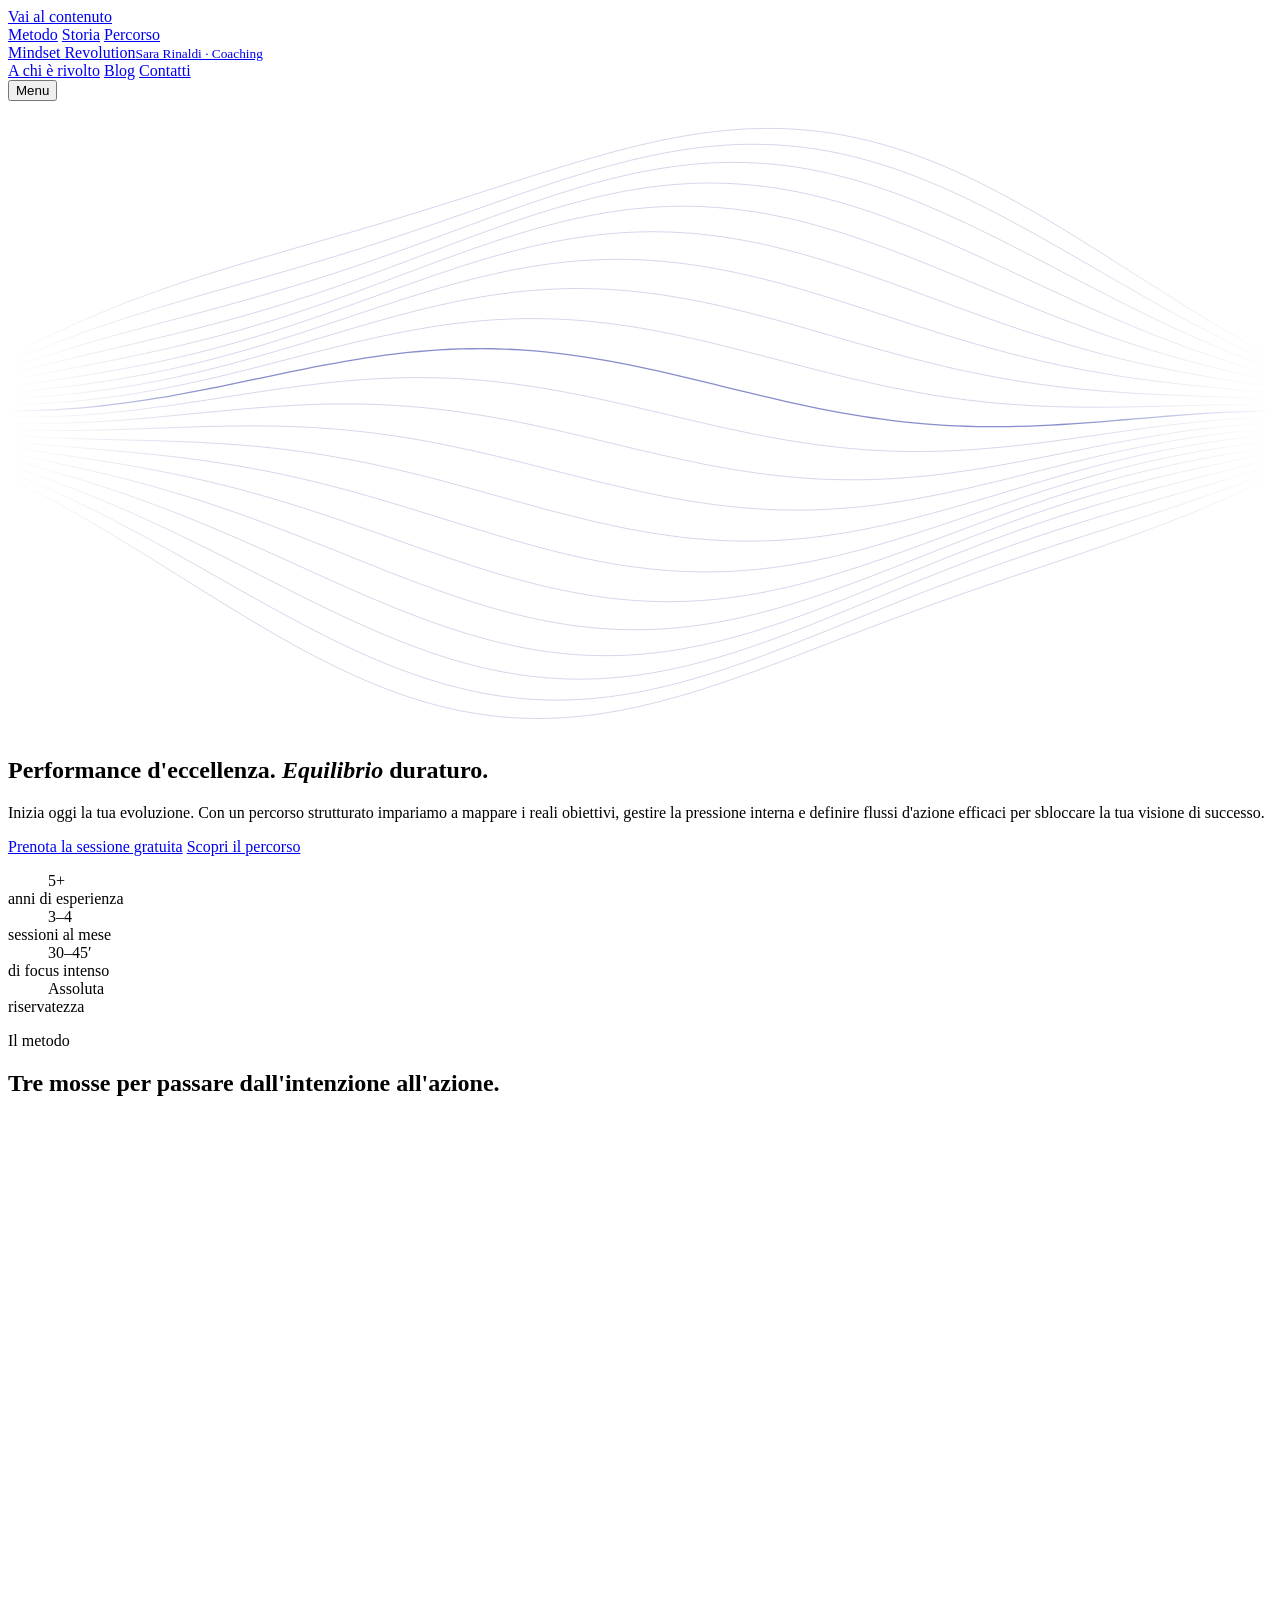
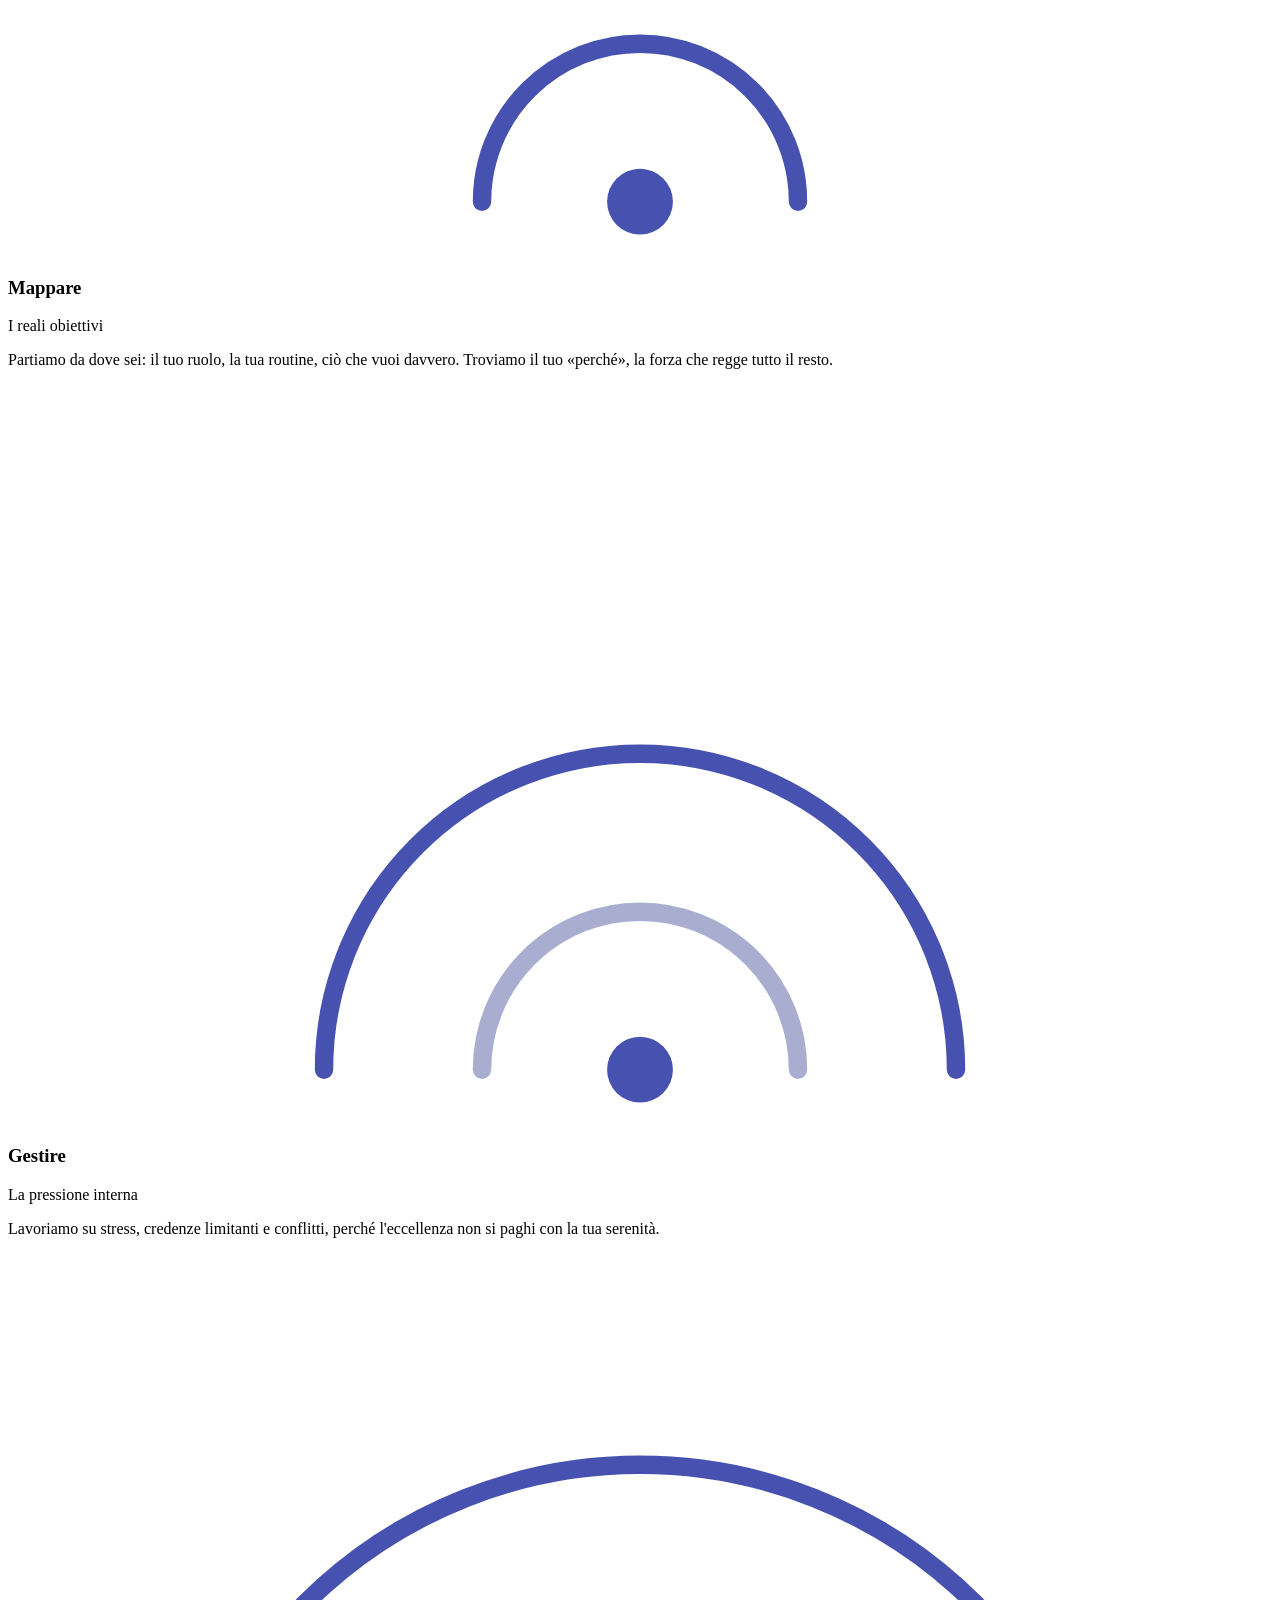
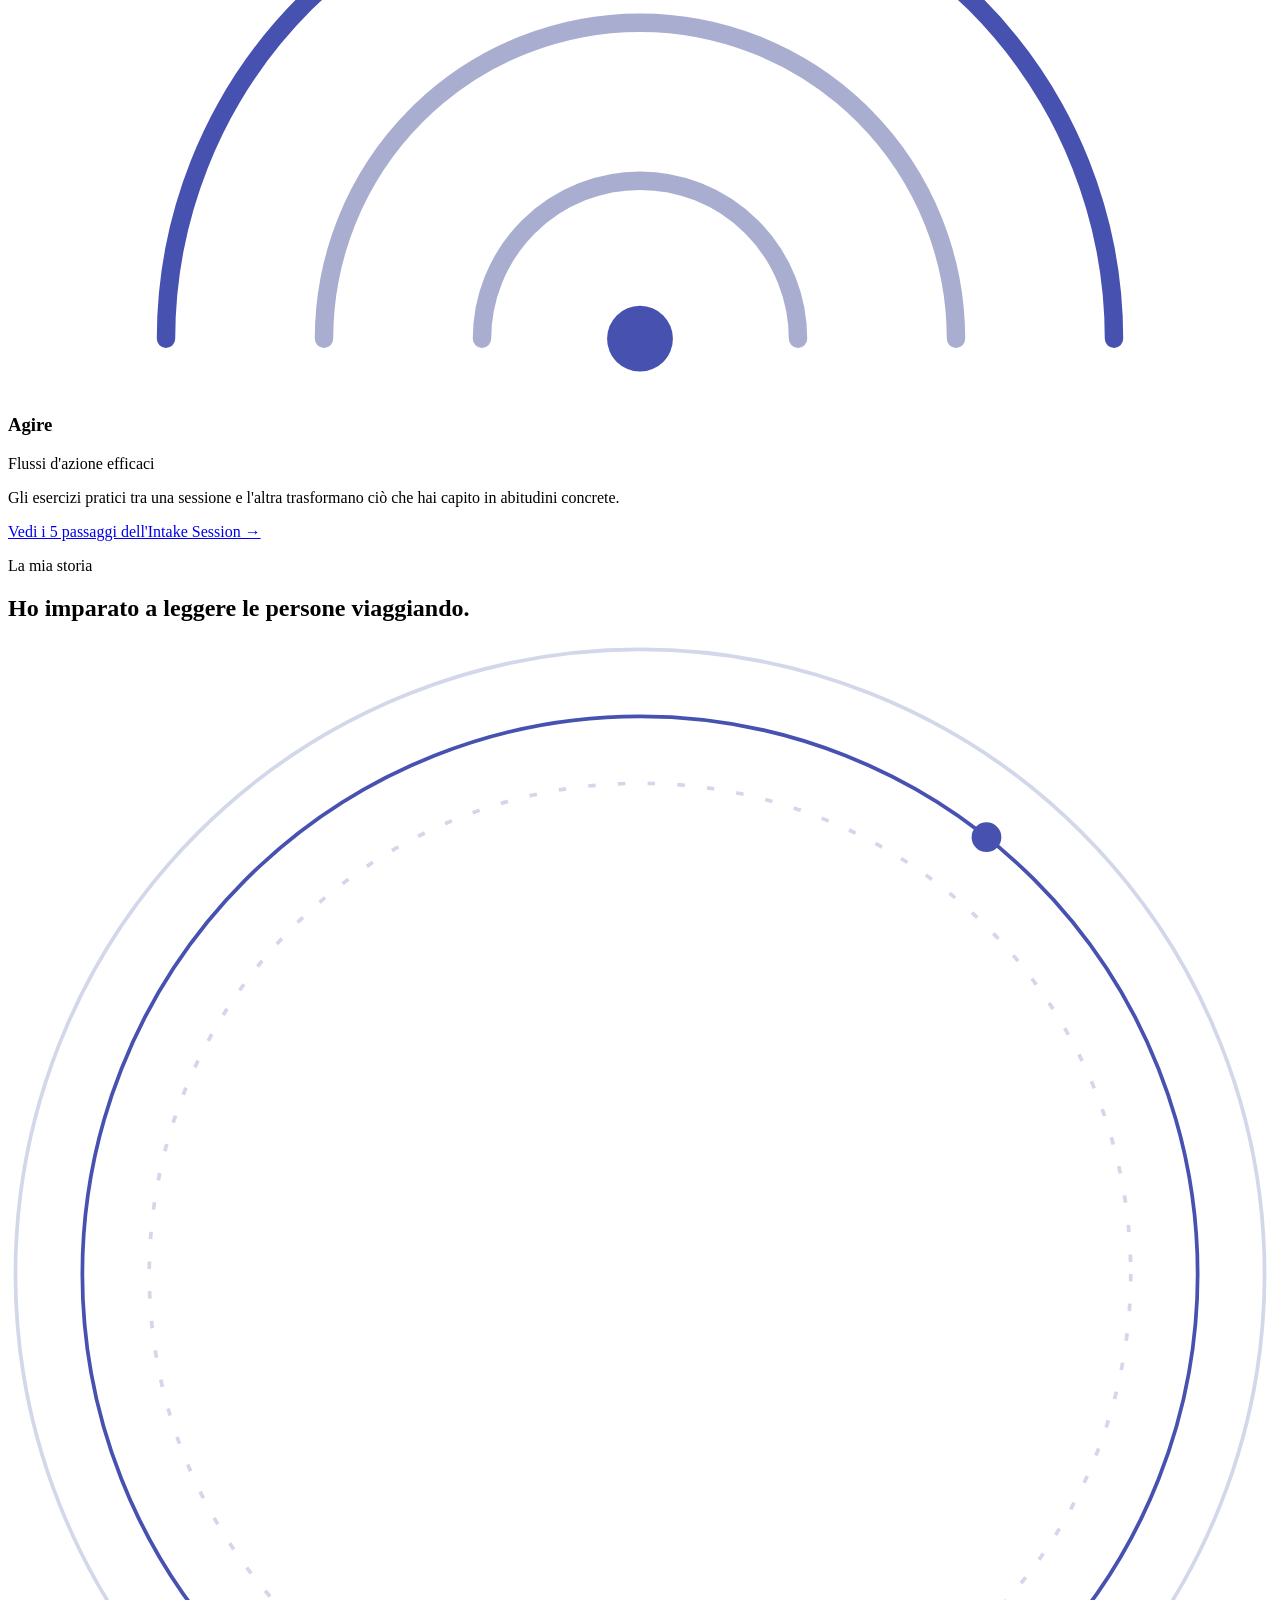
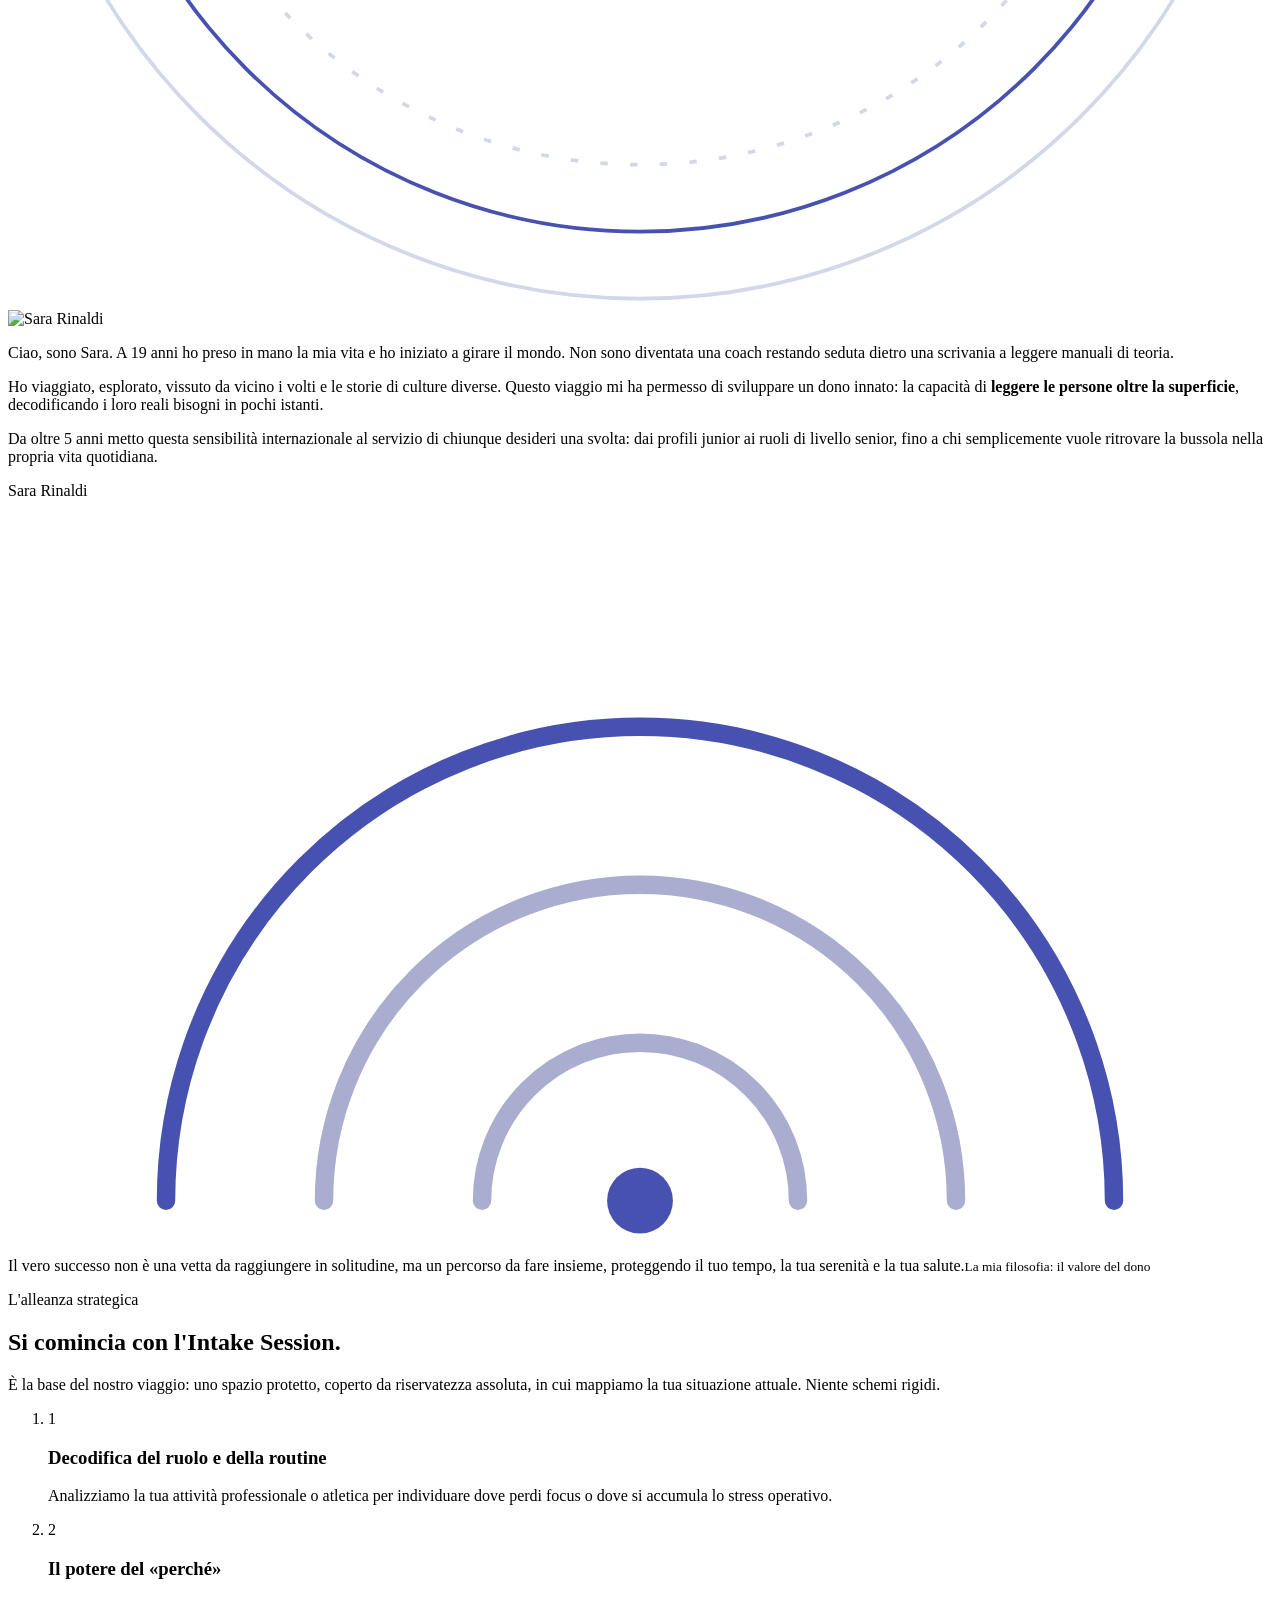
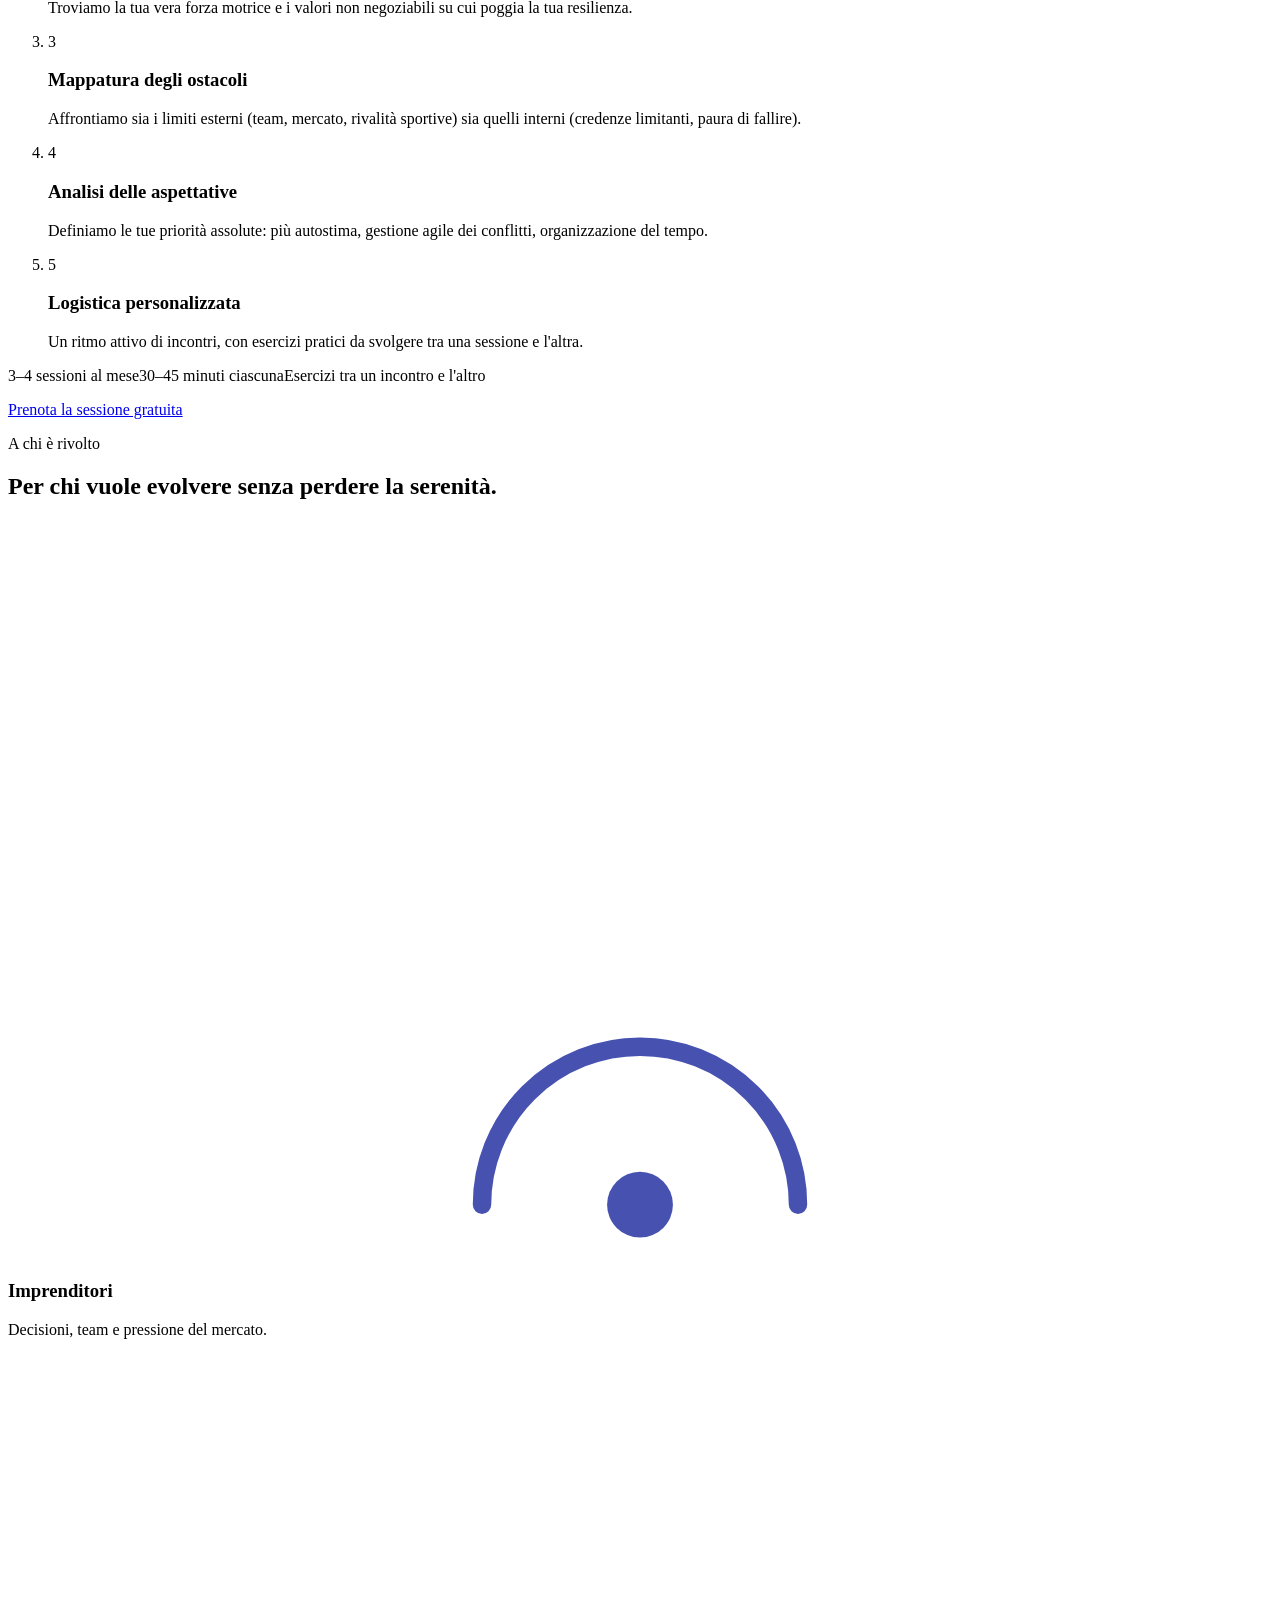
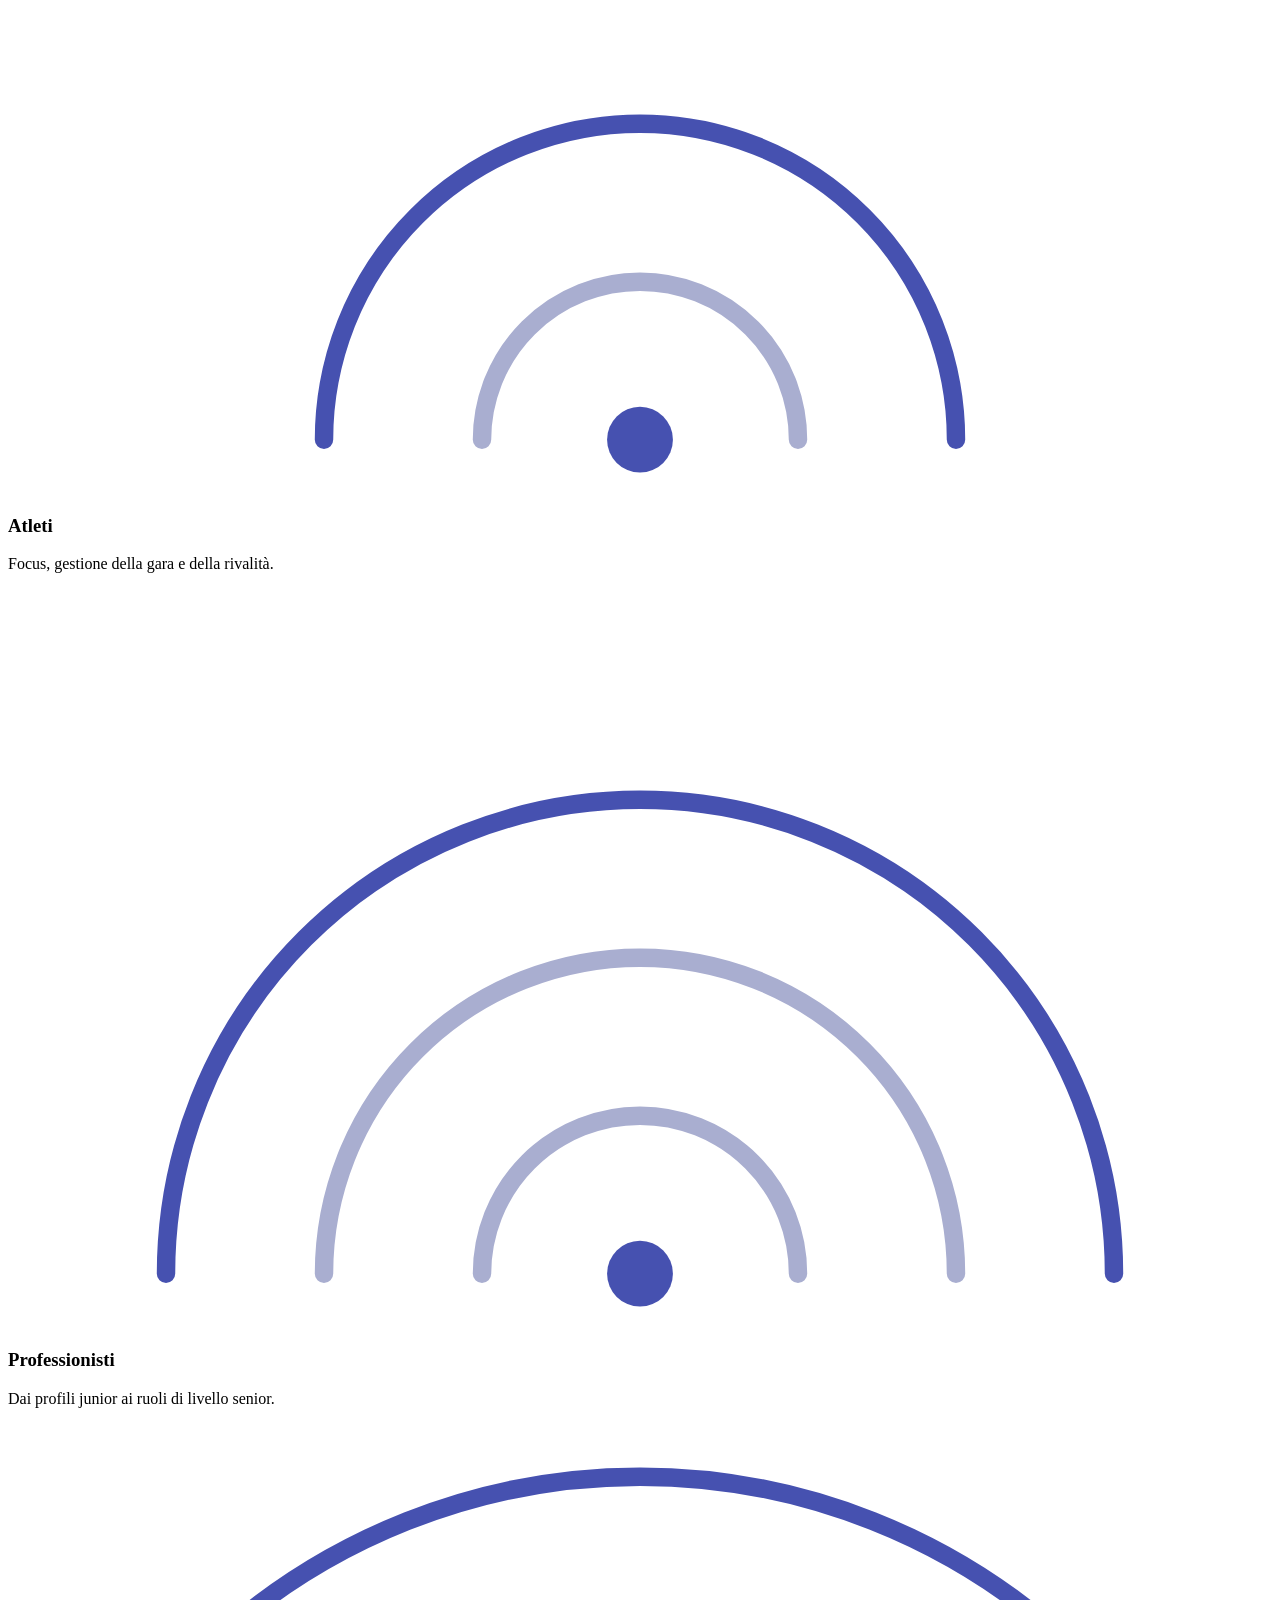
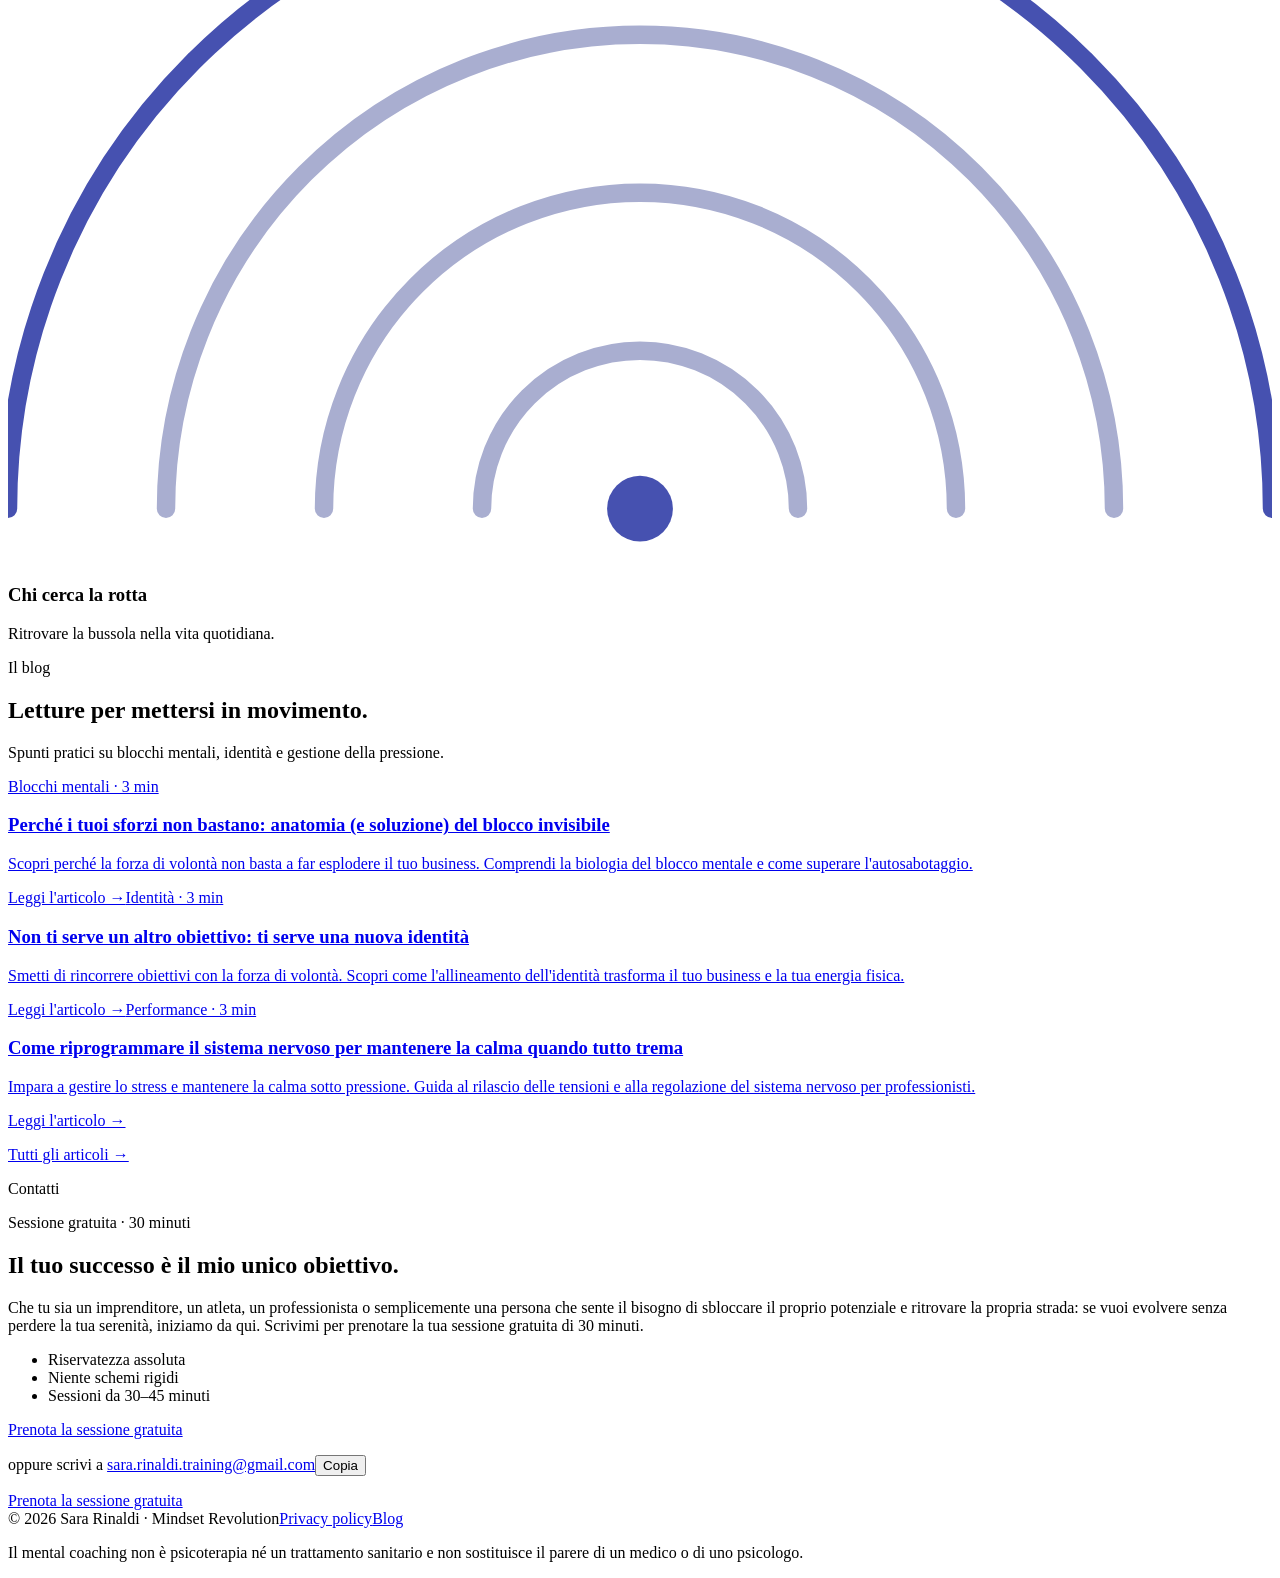
==== public/index.html @ 10ade78d "Add files via upload" ====
<!doctype html>
<html lang="it">
<head>
<meta charset="utf-8">
<meta name="viewport" content="width=device-width, initial-scale=1, viewport-fit=cover">
<title>Mindset Revolution · Sara Rinaldi, mental coach</title>
<meta name="description" content="Mental coaching per imprenditori, atleti e professionisti: un percorso strutturato per gestire la pressione, sbloccare il potenziale e ritrovare equilibrio. Prenota una sessione gratuita di 30 minuti.">
<meta name="robots" content="noindex, nofollow">
<link rel="canonical" href="https://sararinaldimentalcoach.com/">
<meta name="theme-color" content="#f7f7fb">
<link rel="icon" href="/favicon.svg" type="image/svg+xml">
<link rel="apple-touch-icon" href="/apple-touch-icon.png">
<meta property="og:type" content="website">
<meta property="og:locale" content="it_IT">
<meta property="og:site_name" content="Mindset Revolution">
<meta property="og:title" content="Mindset Revolution · Sara Rinaldi, mental coach">
<meta property="og:description" content="Mental coaching per imprenditori, atleti e professionisti: un percorso strutturato per gestire la pressione, sbloccare il potenziale e ritrovare equilibrio. Prenota una sessione gratuita di 30 minuti.">
<meta property="og:url" content="https://sararinaldimentalcoach.com/">
<meta property="og:image" content="https://sararinaldimentalcoach.com/img/og.png">
<meta property="og:image:width" content="1200">
<meta property="og:image:height" content="630">
<meta name="twitter:card" content="summary_large_image">
<link rel="preload" href="/fonts/jost-latin-wght-normal.woff2" as="font" type="font/woff2" crossorigin>
<link rel="preload" href="/fonts/dm-sans-latin-wght-normal.woff2" as="font" type="font/woff2" crossorigin>
<link rel="stylesheet" href="/style.css">
<script type="application/ld+json">{"@context":"https://schema.org","@type":"ProfessionalService","name":"Mindset Revolution","url":"https://sararinaldimentalcoach.com/","image":"https://sararinaldimentalcoach.com/img/og.png","description":"Mental coaching per imprenditori, atleti e professionisti.","founder":{"@type":"Person","name":"Sara Rinaldi","jobTitle":"Mental coach"},"areaServed":"IT","inLanguage":"it"}</script>
</head>
<body>
<a class="skip" href="#main">Vai al contenuto</a>
<header class="top">
  <div class="wrap hdr">
    <nav class="l" aria-label="Principale">
      <a href="/#metodo">Metodo</a>
      <a href="/#storia">Storia</a>
      <a href="/#percorso">Percorso</a>
    </nav>
    <a class="brand" href="/">Mindset Revolution<small>Sara Rinaldi · Coaching</small></a>
    <nav class="r" aria-label="Secondaria">
      <a href="/#perchi">A chi è rivolto</a>
      <a href="/blog/">Blog</a>
      <a href="/#contatti" class="cta">Contatti</a>
    </nav>
    <button class="menu-btn" id="menuBtn" type="button" aria-expanded="false" aria-controls="mnav"><span>Menu</span><i aria-hidden="true"></i></button>
  </div>
  <nav class="mnav" id="mnav" aria-label="Menu" hidden>
    <a class="l" href="/#metodo">Metodo</a>
    <a class="l" href="/#storia">Storia</a>
    <a class="l" href="/#percorso">Percorso</a>
    <a class="l" href="/#perchi">A chi è rivolto</a>
    <a class="l" href="/blog/">Blog</a>
    <a class="btn" href="/#contatti">Prenota la sessione gratuita</a>
  </nav>
</header>
<main id="main" class="wrap">
  <section class="hero">
    <div class="hero-art" aria-hidden="true"><svg viewBox="0 0 1200 600" fill="none" preserveAspectRatio="none" aria-hidden="true"><defs><linearGradient id="wfade" x1="0" x2="1" y1="0" y2="0"><stop offset="0" stop-color="#fff" stop-opacity="0"/><stop offset=".16" stop-color="#fff"/><stop offset=".84" stop-color="#fff"/><stop offset="1" stop-color="#fff" stop-opacity="0"/></linearGradient><mask id="wmask"><rect width="1200" height="600" fill="url(#wfade)"/></mask></defs><g mask="url(#wmask)"><path d="M0 242.8 L10 237.6 L20 232.4 L30 227.4 L40 222.6 L50 217.9 L60 213.3 L70 208.8 L80 204.5 L90 200.3 L100 196.2 L110 192.2 L120 188.4 L130 184.7 L140 181.0 L150 177.5 L160 174.1 L170 170.7 L180 167.5 L190 164.3 L200 161.2 L210 158.1 L220 155.1 L230 152.1 L240 149.2 L250 146.3 L260 143.4 L270 140.5 L280 137.6 L290 134.8 L300 131.9 L310 129.0 L320 126.2 L330 123.3 L340 120.3 L350 117.4 L360 114.4 L370 111.4 L380 108.4 L390 105.3 L400 102.2 L410 99.1 L420 95.9 L430 92.8 L440 89.6 L450 86.4 L460 83.2 L470 80.0 L480 76.8 L490 73.6 L500 70.4 L510 67.3 L520 64.2 L530 61.1 L540 58.1 L550 55.2 L560 52.4 L570 49.6 L580 46.9 L590 44.4 L600 41.9 L610 39.6 L620 37.4 L630 35.4 L640 33.6 L650 31.9 L660 30.4 L670 29.2 L680 28.1 L690 27.2 L700 26.6 L710 26.2 L720 26.0 L730 26.1 L740 26.4 L750 27.0 L760 27.8 L770 28.9 L780 30.3 L790 31.9 L800 33.8 L810 36.0 L820 38.4 L830 41.1 L840 44.1 L850 47.3 L860 50.7 L870 54.4 L880 58.4 L890 62.5 L900 66.9 L910 71.5 L920 76.3 L930 81.3 L940 86.5 L950 91.9 L960 97.4 L970 103.0 L980 108.8 L990 114.7 L1000 120.7 L1010 126.8 L1020 133.0 L1030 139.3 L1040 145.5 L1050 151.9 L1060 158.2 L1070 164.6 L1080 170.9 L1090 177.3 L1100 183.6 L1110 189.9 L1120 196.1 L1130 202.2 L1140 208.3 L1150 214.3 L1160 220.2 L1170 226.0 L1180 231.7 L1190 237.3 L1200 242.8 " stroke="#d3d7ea" stroke-opacity="1" stroke-width="1" vector-effect="non-scaling-stroke"/><path d="M0 248.5 L10 244.2 L20 239.9 L30 235.8 L40 231.8 L50 227.9 L60 224.1 L70 220.4 L80 216.8 L90 213.3 L100 210.0 L110 206.7 L120 203.4 L130 200.3 L140 197.2 L150 194.2 L160 191.2 L170 188.2 L180 185.3 L190 182.5 L200 179.6 L210 176.8 L220 173.9 L230 171.1 L240 168.3 L250 165.4 L260 162.5 L270 159.6 L280 156.7 L290 153.7 L300 150.7 L310 147.7 L320 144.6 L330 141.5 L340 138.3 L350 135.1 L360 131.8 L370 128.5 L380 125.1 L390 121.7 L400 118.3 L410 114.9 L420 111.4 L430 107.9 L440 104.4 L450 100.9 L460 97.4 L470 93.9 L480 90.4 L490 87.0 L500 83.6 L510 80.2 L520 76.9 L530 73.7 L540 70.6 L550 67.6 L560 64.6 L570 61.8 L580 59.2 L590 56.6 L600 54.2 L610 52.0 L620 50.0 L630 48.1 L640 46.5 L650 45.0 L660 43.8 L670 42.8 L680 42.0 L690 41.4 L700 41.1 L710 41.1 L720 41.3 L730 41.7 L740 42.4 L750 43.4 L760 44.6 L770 46.1 L780 47.9 L790 49.9 L800 52.2 L810 54.7 L820 57.5 L830 60.5 L840 63.7 L850 67.2 L860 70.9 L870 74.9 L880 79.0 L890 83.3 L900 87.8 L910 92.5 L920 97.4 L930 102.4 L940 107.5 L950 112.8 L960 118.2 L970 123.6 L980 129.2 L990 134.8 L1000 140.5 L1010 146.2 L1020 152.0 L1030 157.8 L1040 163.6 L1050 169.3 L1060 175.1 L1070 180.8 L1080 186.5 L1090 192.2 L1100 197.8 L1110 203.3 L1120 208.7 L1130 214.0 L1140 219.3 L1150 224.4 L1160 229.5 L1170 234.4 L1180 239.2 L1190 243.9 L1200 248.5 " stroke="#d3d7ea" stroke-opacity="1" stroke-width="1" vector-effect="non-scaling-stroke"/><path d="M0 254.2 L10 250.7 L20 247.3 L30 244.0 L40 240.8 L50 237.6 L60 234.5 L70 231.5 L80 228.6 L90 225.8 L100 222.9 L110 220.2 L120 217.5 L130 214.8 L140 212.1 L150 209.4 L160 206.8 L170 204.1 L180 201.5 L190 198.8 L200 196.1 L210 193.3 L220 190.6 L230 187.8 L240 184.9 L250 182.0 L260 179.1 L270 176.1 L280 173.0 L290 169.9 L300 166.7 L310 163.5 L320 160.2 L330 156.8 L340 153.4 L350 150.0 L360 146.4 L370 142.9 L380 139.3 L390 135.6 L400 132.0 L410 128.3 L420 124.6 L430 120.9 L440 117.2 L450 113.5 L460 109.8 L470 106.2 L480 102.6 L490 99.1 L500 95.7 L510 92.3 L520 89.0 L530 85.9 L540 82.8 L550 79.9 L560 77.1 L570 74.5 L580 72.0 L590 69.7 L600 67.6 L610 65.7 L620 64.0 L630 62.5 L640 61.2 L650 60.1 L660 59.3 L670 58.7 L680 58.4 L690 58.3 L700 58.4 L710 58.9 L720 59.5 L730 60.4 L740 61.6 L750 63.0 L760 64.7 L770 66.7 L780 68.8 L790 71.3 L800 73.9 L810 76.8 L820 79.9 L830 83.2 L840 86.7 L850 90.4 L860 94.3 L870 98.4 L880 102.7 L890 107.1 L900 111.6 L910 116.2 L920 121.0 L930 125.9 L940 130.8 L950 135.9 L960 141.0 L970 146.1 L980 151.3 L990 156.5 L1000 161.8 L1010 167.0 L1020 172.2 L1030 177.4 L1040 182.5 L1050 187.7 L1060 192.7 L1070 197.7 L1080 202.6 L1090 207.5 L1100 212.3 L1110 216.9 L1120 221.5 L1130 226.0 L1140 230.3 L1150 234.6 L1160 238.7 L1170 242.8 L1180 246.7 L1190 250.5 L1200 254.2 " stroke="#d3d7ea" stroke-opacity="1" stroke-width="1" vector-effect="non-scaling-stroke"/><path d="M0 260.0 L10 257.2 L20 254.6 L30 252.0 L40 249.4 L50 246.9 L60 244.5 L70 242.1 L80 239.7 L90 237.3 L100 235.0 L110 232.6 L120 230.3 L130 227.9 L140 225.5 L150 223.1 L160 220.7 L170 218.2 L180 215.7 L190 213.1 L200 210.5 L210 207.8 L220 205.0 L230 202.2 L240 199.3 L250 196.3 L260 193.3 L270 190.1 L280 186.9 L290 183.7 L300 180.3 L310 176.9 L320 173.4 L330 169.9 L340 166.3 L350 162.7 L360 159.0 L370 155.2 L380 151.5 L390 147.7 L400 144.0 L410 140.2 L420 136.4 L430 132.7 L440 128.9 L450 125.3 L460 121.6 L470 118.1 L480 114.6 L490 111.2 L500 107.9 L510 104.8 L520 101.7 L530 98.8 L540 96.1 L550 93.5 L560 91.0 L570 88.8 L580 86.7 L590 84.8 L600 83.2 L610 81.7 L620 80.5 L630 79.5 L640 78.8 L650 78.2 L660 77.9 L670 77.9 L680 78.1 L690 78.6 L700 79.3 L710 80.2 L720 81.4 L730 82.8 L740 84.5 L750 86.4 L760 88.5 L770 90.9 L780 93.5 L790 96.2 L800 99.2 L810 102.4 L820 105.7 L830 109.3 L840 113.0 L850 116.8 L860 120.8 L870 124.9 L880 129.1 L890 133.4 L900 137.8 L910 142.3 L920 146.8 L930 151.4 L940 156.1 L950 160.7 L960 165.4 L970 170.1 L980 174.8 L990 179.4 L1000 184.0 L1010 188.6 L1020 193.2 L1030 197.6 L1040 202.0 L1050 206.4 L1060 210.6 L1070 214.8 L1080 218.9 L1090 222.9 L1100 226.7 L1110 230.5 L1120 234.2 L1130 237.8 L1140 241.2 L1150 244.6 L1160 247.9 L1170 251.0 L1180 254.1 L1190 257.1 L1200 260.0 " stroke="#d3d7ea" stroke-opacity="1" stroke-width="1" vector-effect="non-scaling-stroke"/><path d="M0 265.7 L10 263.6 L20 261.6 L30 259.7 L40 257.7 L50 255.8 L60 253.8 L70 251.9 L80 249.9 L90 248.0 L100 246.0 L110 243.9 L120 241.9 L130 239.7 L140 237.5 L150 235.3 L160 233.0 L170 230.6 L180 228.1 L190 225.6 L200 223.0 L210 220.3 L220 217.5 L230 214.6 L240 211.6 L250 208.6 L260 205.4 L270 202.2 L280 198.9 L290 195.5 L300 192.1 L310 188.5 L320 185.0 L330 181.4 L340 177.7 L350 174.0 L360 170.3 L370 166.5 L380 162.8 L390 159.1 L400 155.3 L410 151.6 L420 148.0 L430 144.4 L440 140.8 L450 137.4 L460 134.0 L470 130.7 L480 127.5 L490 124.5 L500 121.5 L510 118.8 L520 116.2 L530 113.7 L540 111.4 L550 109.3 L560 107.4 L570 105.7 L580 104.2 L590 102.9 L600 101.9 L610 101.0 L620 100.4 L630 100.0 L640 99.9 L650 100.0 L660 100.3 L670 100.9 L680 101.7 L690 102.7 L700 104.0 L710 105.4 L720 107.1 L730 109.1 L740 111.2 L750 113.5 L760 116.1 L770 118.8 L780 121.6 L790 124.7 L800 127.9 L810 131.3 L820 134.7 L830 138.3 L840 142.1 L850 145.9 L860 149.8 L870 153.7 L880 157.8 L890 161.9 L900 166.0 L910 170.1 L920 174.3 L930 178.5 L940 182.6 L950 186.7 L960 190.8 L970 194.9 L980 198.9 L990 202.9 L1000 206.8 L1010 210.6 L1020 214.3 L1030 218.0 L1040 221.5 L1050 225.0 L1060 228.4 L1070 231.7 L1080 234.9 L1090 237.9 L1100 240.9 L1110 243.8 L1120 246.6 L1130 249.3 L1140 251.8 L1150 254.3 L1160 256.8 L1170 259.1 L1180 261.4 L1190 263.5 L1200 265.7 " stroke="#d3d7ea" stroke-opacity="1" stroke-width="1" vector-effect="non-scaling-stroke"/><path d="M0 271.4 L10 269.9 L20 268.5 L30 267.0 L40 265.6 L50 264.1 L60 262.5 L70 261.0 L80 259.3 L90 257.6 L100 255.9 L110 254.1 L120 252.2 L130 250.2 L140 248.2 L150 246.0 L160 243.8 L170 241.4 L180 239.0 L190 236.5 L200 233.8 L210 231.1 L220 228.3 L230 225.4 L240 222.4 L250 219.3 L260 216.1 L270 212.8 L280 209.5 L290 206.1 L300 202.7 L310 199.2 L320 195.6 L330 192.1 L340 188.5 L350 184.9 L360 181.3 L370 177.7 L380 174.2 L390 170.6 L400 167.2 L410 163.7 L420 160.4 L430 157.1 L440 153.9 L450 150.9 L460 147.9 L470 145.1 L480 142.4 L490 139.9 L500 137.5 L510 135.3 L520 133.3 L530 131.5 L540 129.8 L550 128.4 L560 127.1 L570 126.1 L580 125.3 L590 124.7 L600 124.3 L610 124.1 L620 124.2 L630 124.5 L640 125.0 L650 125.7 L660 126.7 L670 127.9 L680 129.2 L690 130.8 L700 132.6 L710 134.6 L720 136.7 L730 139.1 L740 141.6 L750 144.2 L760 147.0 L770 150.0 L780 153.0 L790 156.2 L800 159.5 L810 162.9 L820 166.3 L830 169.8 L840 173.4 L850 177.0 L860 180.7 L870 184.4 L880 188.0 L890 191.7 L900 195.4 L910 199.0 L920 202.6 L930 206.2 L940 209.7 L950 213.2 L960 216.6 L970 219.9 L980 223.1 L990 226.2 L1000 229.3 L1010 232.3 L1020 235.1 L1030 237.9 L1040 240.6 L1050 243.1 L1060 245.6 L1070 248.0 L1080 250.2 L1090 252.4 L1100 254.5 L1110 256.5 L1120 258.4 L1130 260.2 L1140 262.0 L1150 263.7 L1160 265.3 L1170 266.9 L1180 268.4 L1190 269.9 L1200 271.4 " stroke="#d3d7ea" stroke-opacity="1" stroke-width="1" vector-effect="non-scaling-stroke"/><path d="M0 277.1 L10 276.2 L20 275.2 L30 274.1 L40 273.0 L50 271.8 L60 270.6 L70 269.3 L80 267.9 L90 266.4 L100 264.9 L110 263.2 L120 261.4 L130 259.6 L140 257.6 L150 255.5 L160 253.3 L170 251.0 L180 248.6 L190 246.1 L200 243.5 L210 240.8 L220 238.0 L230 235.2 L240 232.2 L250 229.1 L260 226.0 L270 222.8 L280 219.6 L290 216.3 L300 213.0 L310 209.7 L320 206.4 L330 203.0 L340 199.7 L350 196.3 L360 193.1 L370 189.8 L380 186.6 L390 183.5 L400 180.4 L410 177.5 L420 174.6 L430 171.9 L440 169.3 L450 166.8 L460 164.5 L470 162.3 L480 160.2 L490 158.4 L500 156.7 L510 155.2 L520 153.9 L530 152.8 L540 151.9 L550 151.2 L560 150.7 L570 150.4 L580 150.3 L590 150.5 L600 150.8 L610 151.4 L620 152.1 L630 153.1 L640 154.2 L650 155.5 L660 157.1 L670 158.8 L680 160.7 L690 162.7 L700 164.9 L710 167.2 L720 169.7 L730 172.3 L740 175.1 L750 177.9 L760 180.8 L770 183.8 L780 186.9 L790 190.0 L800 193.2 L810 196.4 L820 199.7 L830 202.9 L840 206.2 L850 209.4 L860 212.7 L870 215.8 L880 219.0 L890 222.1 L900 225.2 L910 228.1 L920 231.1 L930 233.9 L940 236.6 L950 239.3 L960 241.8 L970 244.3 L980 246.7 L990 248.9 L1000 251.1 L1010 253.1 L1020 255.1 L1030 256.9 L1040 258.7 L1050 260.3 L1060 261.9 L1070 263.3 L1080 264.7 L1090 266.0 L1100 267.2 L1110 268.4 L1120 269.5 L1130 270.5 L1140 271.5 L1150 272.5 L1160 273.4 L1170 274.4 L1180 275.3 L1190 276.2 L1200 277.1 " stroke="#d3d7ea" stroke-opacity="1" stroke-width="1" vector-effect="non-scaling-stroke"/><path d="M0 282.8 L10 282.3 L20 281.6 L30 280.9 L40 280.0 L50 279.1 L60 278.1 L70 277.0 L80 275.8 L90 274.5 L100 273.1 L110 271.5 L120 269.9 L130 268.1 L140 266.2 L150 264.2 L160 262.1 L170 259.9 L180 257.5 L190 255.1 L200 252.6 L210 250.0 L220 247.3 L230 244.6 L240 241.7 L250 238.9 L260 235.9 L270 233.0 L280 230.0 L290 227.0 L300 224.0 L310 221.0 L320 218.0 L330 215.0 L340 212.1 L350 209.3 L360 206.5 L370 203.7 L380 201.1 L390 198.5 L400 196.1 L410 193.8 L420 191.6 L430 189.5 L440 187.6 L450 185.9 L460 184.3 L470 182.9 L480 181.6 L490 180.5 L500 179.7 L510 179.0 L520 178.5 L530 178.1 L540 178.0 L550 178.1 L560 178.4 L570 178.8 L580 179.5 L590 180.3 L600 181.4 L610 182.6 L620 183.9 L630 185.5 L640 187.2 L650 189.0 L660 191.0 L670 193.1 L680 195.4 L690 197.8 L700 200.2 L710 202.8 L720 205.4 L730 208.1 L740 210.9 L750 213.7 L760 216.6 L770 219.5 L780 222.4 L790 225.3 L800 228.2 L810 231.0 L820 233.9 L830 236.7 L840 239.4 L850 242.1 L860 244.8 L870 247.3 L880 249.8 L890 252.2 L900 254.5 L910 256.7 L920 258.7 L930 260.7 L940 262.6 L950 264.4 L960 266.0 L970 267.6 L980 269.0 L990 270.3 L1000 271.6 L1010 272.7 L1020 273.7 L1030 274.6 L1040 275.5 L1050 276.2 L1060 276.9 L1070 277.5 L1080 278.0 L1090 278.5 L1100 279.0 L1110 279.4 L1120 279.7 L1130 280.1 L1140 280.5 L1150 280.8 L1160 281.2 L1170 281.5 L1180 281.9 L1190 282.4 L1200 282.8 " stroke="#d3d7ea" stroke-opacity="1" stroke-width="1" vector-effect="non-scaling-stroke"/><path d="M0 288.6 L10 288.3 L20 287.9 L30 287.4 L40 286.8 L50 286.1 L60 285.2 L70 284.3 L80 283.2 L90 282.0 L100 280.7 L110 279.3 L120 277.8 L130 276.1 L140 274.3 L150 272.5 L160 270.5 L170 268.4 L180 266.2 L190 264.0 L200 261.7 L210 259.3 L220 256.8 L230 254.3 L240 251.8 L250 249.2 L260 246.6 L270 244.1 L280 241.5 L290 238.9 L300 236.4 L310 233.9 L320 231.4 L330 229.0 L340 226.7 L350 224.4 L360 222.3 L370 220.2 L380 218.3 L390 216.5 L400 214.8 L410 213.2 L420 211.8 L430 210.6 L440 209.5 L450 208.6 L460 207.8 L470 207.3 L480 206.8 L490 206.6 L500 206.6 L510 206.7 L520 207.0 L530 207.5 L540 208.1 L550 209.0 L560 210.0 L570 211.1 L580 212.5 L590 213.9 L600 215.5 L610 217.3 L620 219.2 L630 221.2 L640 223.3 L650 225.5 L660 227.8 L670 230.2 L680 232.6 L690 235.1 L700 237.7 L710 240.3 L720 242.9 L730 245.5 L740 248.1 L750 250.7 L760 253.3 L770 255.9 L780 258.4 L790 260.9 L800 263.3 L810 265.6 L820 267.9 L830 270.1 L840 272.2 L850 274.1 L860 276.0 L870 277.8 L880 279.5 L890 281.0 L900 282.4 L910 283.8 L920 284.9 L930 286.0 L940 287.0 L950 287.8 L960 288.5 L970 289.1 L980 289.6 L990 290.0 L1000 290.3 L1010 290.5 L1020 290.7 L1030 290.7 L1040 290.7 L1050 290.6 L1060 290.5 L1070 290.3 L1080 290.1 L1090 289.9 L1100 289.7 L1110 289.4 L1120 289.2 L1130 288.9 L1140 288.7 L1150 288.6 L1160 288.4 L1170 288.4 L1180 288.4 L1190 288.4 L1200 288.6 " stroke="#d3d7ea" stroke-opacity="1" stroke-width="1" vector-effect="non-scaling-stroke"/><path d="M0 294.3 L10 294.2 L20 294.0 L30 293.7 L40 293.3 L50 292.7 L60 292.1 L70 291.3 L80 290.3 L90 289.3 L100 288.1 L110 286.9 L120 285.5 L130 284.0 L140 282.4 L150 280.8 L160 279.0 L170 277.2 L180 275.3 L190 273.3 L200 271.3 L210 269.3 L220 267.2 L230 265.1 L240 263.0 L250 260.9 L260 258.8 L270 256.7 L280 254.7 L290 252.7 L300 250.8 L310 249.0 L320 247.2 L330 245.5 L340 243.9 L350 242.5 L360 241.1 L370 239.8 L380 238.7 L390 237.8 L400 236.9 L410 236.3 L420 235.7 L430 235.4 L440 235.2 L450 235.1 L460 235.2 L470 235.5 L480 235.9 L490 236.5 L500 237.3 L510 238.2 L520 239.3 L530 240.5 L540 241.9 L550 243.4 L560 245.0 L570 246.7 L580 248.6 L590 250.6 L600 252.6 L610 254.8 L620 257.0 L630 259.3 L640 261.6 L650 264.0 L660 266.4 L670 268.9 L680 271.3 L690 273.7 L700 276.2 L710 278.6 L720 281.0 L730 283.3 L740 285.6 L750 287.8 L760 289.9 L770 292.0 L780 293.9 L790 295.8 L800 297.5 L810 299.2 L820 300.7 L830 302.1 L840 303.4 L850 304.6 L860 305.6 L870 306.5 L880 307.3 L890 307.9 L900 308.4 L910 308.8 L920 309.1 L930 309.2 L940 309.2 L950 309.1 L960 308.9 L970 308.6 L980 308.2 L990 307.7 L1000 307.1 L1010 306.5 L1020 305.8 L1030 305.1 L1040 304.3 L1050 303.5 L1060 302.6 L1070 301.8 L1080 301.0 L1090 300.1 L1100 299.3 L1110 298.5 L1120 297.8 L1130 297.1 L1140 296.4 L1150 295.9 L1160 295.4 L1170 295.0 L1180 294.6 L1190 294.4 L1200 294.3 " stroke="#4651b0" stroke-opacity="0.65" stroke-width="1.3" vector-effect="non-scaling-stroke"/><path d="M0 300.0 L10 300.1 L20 300.1 L30 300.0 L40 299.7 L50 299.3 L60 298.8 L70 298.2 L80 297.4 L90 296.6 L100 295.6 L110 294.6 L120 293.5 L130 292.2 L140 290.9 L150 289.6 L160 288.2 L170 286.7 L180 285.2 L190 283.7 L200 282.1 L210 280.5 L220 279.0 L230 277.4 L240 275.9 L250 274.4 L260 273.0 L270 271.6 L280 270.3 L290 269.1 L300 267.9 L310 266.8 L320 265.9 L330 265.0 L340 264.3 L350 263.7 L360 263.2 L370 262.8 L380 262.6 L390 262.6 L400 262.6 L410 262.9 L420 263.2 L430 263.7 L440 264.4 L450 265.2 L460 266.2 L470 267.3 L480 268.5 L490 269.9 L500 271.4 L510 273.0 L520 274.7 L530 276.6 L540 278.5 L550 280.5 L560 282.6 L570 284.8 L580 287.0 L590 289.3 L600 291.6 L610 294.0 L620 296.3 L630 298.7 L640 301.1 L650 303.4 L660 305.7 L670 308.0 L680 310.3 L690 312.4 L700 314.5 L710 316.6 L720 318.5 L730 320.3 L740 322.1 L750 323.7 L760 325.2 L770 326.6 L780 327.8 L790 329.0 L800 329.9 L810 330.8 L820 331.5 L830 332.0 L840 332.4 L850 332.7 L860 332.8 L870 332.7 L880 332.6 L890 332.3 L900 331.9 L910 331.3 L920 330.6 L930 329.8 L940 328.9 L950 328.0 L960 326.9 L970 325.7 L980 324.5 L990 323.2 L1000 321.9 L1010 320.5 L1020 319.1 L1030 317.7 L1040 316.2 L1050 314.8 L1060 313.4 L1070 312.0 L1080 310.6 L1090 309.3 L1100 308.0 L1110 306.8 L1120 305.7 L1130 304.6 L1140 303.7 L1150 302.8 L1160 302.0 L1170 301.3 L1180 300.8 L1190 300.3 L1200 300.0 " stroke="#d3d7ea" stroke-opacity="1" stroke-width="1" vector-effect="non-scaling-stroke"/><path d="M0 305.7 L10 306.0 L20 306.2 L30 306.2 L40 306.1 L50 305.9 L60 305.6 L70 305.2 L80 304.8 L90 304.2 L100 303.5 L110 302.8 L120 302.0 L130 301.2 L140 300.3 L150 299.3 L160 298.4 L170 297.4 L180 296.4 L190 295.5 L200 294.5 L210 293.6 L220 292.7 L230 291.8 L240 291.0 L250 290.3 L260 289.6 L270 289.0 L280 288.5 L290 288.1 L300 287.8 L310 287.7 L320 287.6 L330 287.6 L340 287.8 L350 288.1 L360 288.6 L370 289.2 L380 289.9 L390 290.7 L400 291.7 L410 292.8 L420 294.0 L430 295.4 L440 296.9 L450 298.5 L460 300.2 L470 302.0 L480 303.9 L490 305.9 L500 308.0 L510 310.2 L520 312.4 L530 314.7 L540 317.0 L550 319.4 L560 321.8 L570 324.2 L580 326.6 L590 329.0 L600 331.4 L610 333.7 L620 336.0 L630 338.2 L640 340.4 L650 342.5 L660 344.6 L670 346.5 L680 348.3 L690 350.0 L700 351.6 L710 353.1 L720 354.4 L730 355.6 L740 356.6 L750 357.5 L760 358.3 L770 358.9 L780 359.3 L790 359.5 L800 359.6 L810 359.6 L820 359.4 L830 359.0 L840 358.5 L850 357.8 L860 357.0 L870 356.1 L880 355.0 L890 353.8 L900 352.4 L910 351.0 L920 349.5 L930 347.8 L940 346.1 L950 344.3 L960 342.5 L970 340.6 L980 338.6 L990 336.7 L1000 334.7 L1010 332.7 L1020 330.7 L1030 328.7 L1040 326.7 L1050 324.8 L1060 322.9 L1070 321.1 L1080 319.4 L1090 317.7 L1100 316.1 L1110 314.5 L1120 313.1 L1130 311.8 L1140 310.6 L1150 309.5 L1160 308.5 L1170 307.6 L1180 306.8 L1190 306.2 L1200 305.7 " stroke="#d3d7ea" stroke-opacity="1" stroke-width="1" vector-effect="non-scaling-stroke"/><path d="M0 311.4 L10 311.9 L20 312.3 L30 312.5 L40 312.7 L50 312.8 L60 312.8 L70 312.7 L80 312.6 L90 312.3 L100 312.1 L110 311.8 L120 311.4 L130 311.1 L140 310.7 L150 310.4 L160 310.0 L170 309.6 L180 309.3 L190 309.0 L200 308.8 L210 308.6 L220 308.5 L230 308.4 L240 308.5 L250 308.6 L260 308.8 L270 309.1 L280 309.5 L290 310.0 L300 310.7 L310 311.4 L320 312.3 L330 313.3 L340 314.4 L350 315.6 L360 317.0 L370 318.4 L380 320.0 L390 321.7 L400 323.5 L410 325.4 L420 327.5 L430 329.6 L440 331.7 L450 334.0 L460 336.3 L470 338.7 L480 341.2 L490 343.7 L500 346.2 L510 348.7 L520 351.3 L530 353.8 L540 356.3 L550 358.9 L560 361.3 L570 363.7 L580 366.1 L590 368.4 L600 370.6 L610 372.7 L620 374.8 L630 376.7 L640 378.5 L650 380.2 L660 381.7 L670 383.1 L680 384.3 L690 385.4 L700 386.3 L710 387.1 L720 387.7 L730 388.1 L740 388.3 L750 388.4 L760 388.3 L770 388.0 L780 387.5 L790 386.9 L800 386.1 L810 385.2 L820 384.0 L830 382.8 L840 381.3 L850 379.8 L860 378.1 L870 376.2 L880 374.3 L890 372.3 L900 370.1 L910 367.9 L920 365.6 L930 363.2 L940 360.8 L950 358.4 L960 355.9 L970 353.3 L980 350.8 L990 348.3 L1000 345.8 L1010 343.3 L1020 340.9 L1030 338.4 L1040 336.1 L1050 333.8 L1060 331.6 L1070 329.5 L1080 327.4 L1090 325.5 L1100 323.6 L1110 321.9 L1120 320.2 L1130 318.7 L1140 317.3 L1150 316.0 L1160 314.9 L1170 313.8 L1180 312.9 L1190 312.1 L1200 311.4 " stroke="#d3d7ea" stroke-opacity="1" stroke-width="1" vector-effect="non-scaling-stroke"/><path d="M0 317.2 L10 317.9 L20 318.5 L30 319.1 L40 319.6 L50 320.0 L60 320.4 L70 320.7 L80 321.0 L90 321.3 L100 321.5 L110 321.8 L120 322.0 L130 322.3 L140 322.5 L150 322.9 L160 323.2 L170 323.6 L180 324.0 L190 324.6 L200 325.1 L210 325.8 L220 326.5 L230 327.4 L240 328.3 L250 329.3 L260 330.5 L270 331.7 L280 333.1 L290 334.5 L300 336.1 L310 337.8 L320 339.6 L330 341.5 L340 343.5 L350 345.6 L360 347.8 L370 350.1 L380 352.5 L390 354.9 L400 357.4 L410 360.0 L420 362.7 L430 365.4 L440 368.1 L450 370.9 L460 373.7 L470 376.5 L480 379.3 L490 382.0 L500 384.8 L510 387.5 L520 390.1 L530 392.7 L540 395.2 L550 397.7 L560 400.0 L570 402.2 L580 404.4 L590 406.4 L600 408.2 L610 409.9 L620 411.5 L630 412.9 L640 414.2 L650 415.2 L660 416.1 L670 416.8 L680 417.4 L690 417.7 L700 417.9 L710 417.8 L720 417.6 L730 417.2 L740 416.5 L750 415.7 L760 414.7 L770 413.6 L780 412.2 L790 410.7 L800 409.0 L810 407.2 L820 405.2 L830 403.1 L840 400.9 L850 398.5 L860 396.0 L870 393.4 L880 390.7 L890 388.0 L900 385.1 L910 382.3 L920 379.3 L930 376.4 L940 373.4 L950 370.4 L960 367.4 L970 364.4 L980 361.5 L990 358.5 L1000 355.6 L1010 352.8 L1020 350.0 L1030 347.3 L1040 344.7 L1050 342.2 L1060 339.8 L1070 337.4 L1080 335.2 L1090 333.0 L1100 331.0 L1110 329.1 L1120 327.3 L1130 325.7 L1140 324.1 L1150 322.7 L1160 321.3 L1170 320.1 L1180 319.0 L1190 318.0 L1200 317.2 " stroke="#d3d7ea" stroke-opacity="1" stroke-width="1" vector-effect="non-scaling-stroke"/><path d="M0 322.9 L10 323.9 L20 324.9 L30 325.9 L40 326.8 L50 327.7 L60 328.5 L70 329.4 L80 330.2 L90 331.1 L100 332.0 L110 332.9 L120 333.8 L130 334.8 L140 335.8 L150 336.9 L160 338.1 L170 339.3 L180 340.6 L190 342.0 L200 343.5 L210 345.1 L220 346.7 L230 348.5 L240 350.4 L250 352.3 L260 354.4 L270 356.6 L280 358.9 L290 361.2 L300 363.7 L310 366.3 L320 368.9 L330 371.6 L340 374.5 L350 377.3 L360 380.3 L370 383.3 L380 386.3 L390 389.4 L400 392.5 L410 395.6 L420 398.7 L430 401.8 L440 404.9 L450 408.0 L460 411.0 L470 414.0 L480 416.9 L490 419.8 L500 422.5 L510 425.2 L520 427.8 L530 430.2 L540 432.5 L550 434.7 L560 436.7 L570 438.6 L580 440.3 L590 441.8 L600 443.1 L610 444.3 L620 445.2 L630 446.0 L640 446.6 L650 446.9 L660 447.1 L670 447.0 L680 446.8 L690 446.3 L700 445.6 L710 444.8 L720 443.7 L730 442.4 L740 440.9 L750 439.3 L760 437.5 L770 435.5 L780 433.3 L790 431.0 L800 428.5 L810 425.9 L820 423.1 L830 420.3 L840 417.3 L850 414.2 L860 411.1 L870 407.9 L880 404.6 L890 401.3 L900 397.9 L910 394.5 L920 391.1 L930 387.7 L940 384.3 L950 381.0 L960 377.6 L970 374.3 L980 371.1 L990 367.9 L1000 364.8 L1010 361.7 L1020 358.8 L1030 355.9 L1040 353.1 L1050 350.4 L1060 347.8 L1070 345.4 L1080 343.0 L1090 340.7 L1100 338.6 L1110 336.6 L1120 334.7 L1130 332.8 L1140 331.1 L1150 329.5 L1160 328.0 L1170 326.6 L1180 325.3 L1190 324.0 L1200 322.9 " stroke="#d3d7ea" stroke-opacity="1" stroke-width="1" vector-effect="non-scaling-stroke"/><path d="M0 328.6 L10 330.1 L20 331.5 L30 333.0 L40 334.4 L50 335.8 L60 337.3 L70 338.8 L80 340.3 L90 341.9 L100 343.5 L110 345.2 L120 346.9 L130 348.7 L140 350.6 L150 352.5 L160 354.6 L170 356.7 L180 358.9 L190 361.2 L200 363.6 L210 366.1 L220 368.7 L230 371.4 L240 374.2 L250 377.1 L260 380.1 L270 383.1 L280 386.3 L290 389.5 L300 392.8 L310 396.1 L320 399.5 L330 403.0 L340 406.5 L350 410.0 L360 413.5 L370 417.0 L380 420.6 L390 424.1 L400 427.6 L410 431.0 L420 434.4 L430 437.7 L440 441.0 L450 444.2 L460 447.3 L470 450.3 L480 453.1 L490 455.8 L500 458.4 L510 460.9 L520 463.1 L530 465.2 L540 467.1 L550 468.9 L560 470.4 L570 471.8 L580 472.9 L590 473.8 L600 474.5 L610 475.0 L620 475.3 L630 475.3 L640 475.1 L650 474.7 L660 474.1 L670 473.3 L680 472.2 L690 470.9 L700 469.5 L710 467.8 L720 465.9 L730 463.8 L740 461.6 L750 459.1 L760 456.6 L770 453.8 L780 450.9 L790 447.9 L800 444.8 L810 441.5 L820 438.1 L830 434.7 L840 431.2 L850 427.6 L860 424.0 L870 420.3 L880 416.6 L890 412.9 L900 409.1 L910 405.4 L920 401.7 L930 398.0 L940 394.4 L950 390.8 L960 387.2 L970 383.8 L980 380.4 L990 377.0 L1000 373.8 L1010 370.6 L1020 367.6 L1030 364.6 L1040 361.7 L1050 359.0 L1060 356.3 L1070 353.7 L1080 351.3 L1090 348.9 L1100 346.7 L1110 344.5 L1120 342.4 L1130 340.4 L1140 338.5 L1150 336.7 L1160 335.0 L1170 333.3 L1180 331.7 L1190 330.1 L1200 328.6 " stroke="#d3d7ea" stroke-opacity="1" stroke-width="1" vector-effect="non-scaling-stroke"/><path d="M0 334.3 L10 336.3 L20 338.3 L30 340.4 L40 342.4 L50 344.6 L60 346.7 L70 348.9 L80 351.2 L90 353.6 L100 356.0 L110 358.5 L120 361.1 L130 363.8 L140 366.6 L150 369.4 L160 372.4 L170 375.4 L180 378.6 L190 381.8 L200 385.2 L210 388.6 L220 392.1 L230 395.7 L240 399.3 L250 403.1 L260 406.9 L270 410.7 L280 414.6 L290 418.6 L300 422.5 L310 426.5 L320 430.5 L330 434.5 L340 438.5 L350 442.5 L360 446.5 L370 450.4 L380 454.2 L390 458.0 L400 461.6 L410 465.2 L420 468.7 L430 472.1 L440 475.3 L450 478.4 L460 481.4 L470 484.2 L480 486.8 L490 489.2 L500 491.5 L510 493.5 L520 495.3 L530 497.0 L540 498.4 L550 499.5 L560 500.5 L570 501.2 L580 501.7 L590 501.9 L600 502.0 L610 501.7 L620 501.3 L630 500.6 L640 499.6 L650 498.5 L660 497.1 L670 495.5 L680 493.7 L690 491.7 L700 489.4 L710 487.0 L720 484.4 L730 481.7 L740 478.8 L750 475.7 L760 472.5 L770 469.2 L780 465.7 L790 462.1 L800 458.5 L810 454.8 L820 451.0 L830 447.1 L840 443.2 L850 439.3 L860 435.3 L870 431.4 L880 427.4 L890 423.5 L900 419.5 L910 415.6 L920 411.8 L930 408.0 L940 404.2 L950 400.6 L960 396.9 L970 393.4 L980 390.0 L990 386.6 L1000 383.3 L1010 380.1 L1020 377.0 L1030 374.0 L1040 371.1 L1050 368.3 L1060 365.5 L1070 362.9 L1080 360.3 L1090 357.8 L1100 355.4 L1110 353.1 L1120 350.8 L1130 348.6 L1140 346.5 L1150 344.4 L1160 342.3 L1170 340.3 L1180 338.3 L1190 336.3 L1200 334.3 " stroke="#d3d7ea" stroke-opacity="1" stroke-width="1" vector-effect="non-scaling-stroke"/><path d="M0 340.0 L10 342.7 L20 345.3 L30 348.1 L40 350.9 L50 353.8 L60 356.7 L70 359.8 L80 362.9 L90 366.1 L100 369.4 L110 372.8 L120 376.3 L130 379.9 L140 383.6 L150 387.4 L160 391.3 L170 395.2 L180 399.3 L190 403.4 L200 407.6 L210 411.9 L220 416.2 L230 420.6 L240 425.0 L250 429.5 L260 434.0 L270 438.5 L280 443.0 L290 447.6 L300 452.1 L310 456.6 L320 461.0 L330 465.4 L340 469.8 L350 474.0 L360 478.2 L370 482.3 L380 486.2 L390 490.1 L400 493.8 L410 497.3 L420 500.7 L430 503.9 L440 507.0 L450 509.8 L460 512.5 L470 514.9 L480 517.2 L490 519.2 L500 521.0 L510 522.5 L520 523.8 L530 524.8 L540 525.7 L550 526.2 L560 526.5 L570 526.6 L580 526.4 L590 526.0 L600 525.3 L610 524.3 L620 523.2 L630 521.8 L640 520.2 L650 518.3 L660 516.3 L670 514.0 L680 511.5 L690 508.9 L700 506.1 L710 503.1 L720 499.9 L730 496.6 L740 493.2 L750 489.7 L760 486.0 L770 482.3 L780 478.4 L790 474.5 L800 470.6 L810 466.5 L820 462.5 L830 458.4 L840 454.3 L850 450.2 L860 446.1 L870 442.1 L880 438.0 L890 434.0 L900 430.0 L910 426.1 L920 422.2 L930 418.4 L940 414.7 L950 411.0 L960 407.4 L970 403.9 L980 400.5 L990 397.1 L1000 393.9 L1010 390.7 L1020 387.6 L1030 384.5 L1040 381.6 L1050 378.7 L1060 375.9 L1070 373.1 L1080 370.4 L1090 367.7 L1100 365.1 L1110 362.6 L1120 360.0 L1130 357.5 L1140 355.1 L1150 352.6 L1160 350.1 L1170 347.6 L1180 345.1 L1190 342.6 L1200 340.0 " stroke="#d3d7ea" stroke-opacity="1" stroke-width="1" vector-effect="non-scaling-stroke"/><path d="M0 345.8 L10 349.1 L20 352.6 L30 356.1 L40 359.7 L50 363.4 L60 367.2 L70 371.1 L80 375.2 L90 379.3 L100 383.5 L110 387.8 L120 392.2 L130 396.7 L140 401.3 L150 405.9 L160 410.7 L170 415.5 L180 420.4 L190 425.3 L200 430.3 L210 435.3 L220 440.4 L230 445.5 L240 450.6 L250 455.6 L260 460.7 L270 465.8 L280 470.8 L290 475.7 L300 480.6 L310 485.4 L320 490.1 L330 494.7 L340 499.2 L350 503.6 L360 507.9 L370 511.9 L380 515.9 L390 519.6 L400 523.2 L410 526.5 L420 529.7 L430 532.6 L440 535.3 L450 537.8 L460 540.0 L470 542.0 L480 543.8 L490 545.3 L500 546.5 L510 547.5 L520 548.2 L530 548.7 L540 548.9 L550 548.8 L560 548.5 L570 547.9 L580 547.1 L590 546.0 L600 544.7 L610 543.2 L620 541.4 L630 539.4 L640 537.2 L650 534.8 L660 532.2 L670 529.4 L680 526.5 L690 523.4 L700 520.1 L710 516.7 L720 513.2 L730 509.6 L740 505.8 L750 502.0 L760 498.1 L770 494.1 L780 490.1 L790 486.0 L800 481.9 L810 477.8 L820 473.7 L830 469.6 L840 465.5 L850 461.4 L860 457.3 L870 453.3 L880 449.3 L890 445.3 L900 441.4 L910 437.6 L920 433.8 L930 430.1 L940 426.5 L950 422.9 L960 419.4 L970 415.9 L980 412.5 L990 409.2 L1000 406.0 L1010 402.8 L1020 399.6 L1030 396.5 L1040 393.5 L1050 390.5 L1060 387.5 L1070 384.6 L1080 381.7 L1090 378.8 L1100 375.9 L1110 373.0 L1120 370.1 L1130 367.2 L1140 364.3 L1150 361.3 L1160 358.3 L1170 355.2 L1180 352.1 L1190 349.0 L1200 345.8 " stroke="#d3d7ea" stroke-opacity="1" stroke-width="1" vector-effect="non-scaling-stroke"/><path d="M0 351.5 L10 355.6 L20 359.9 L30 364.3 L40 368.8 L50 373.4 L60 378.1 L70 382.9 L80 387.8 L90 392.8 L100 397.9 L110 403.1 L120 408.4 L130 413.8 L140 419.2 L150 424.7 L160 430.2 L170 435.8 L180 441.4 L190 447.1 L200 452.7 L210 458.4 L220 464.1 L230 469.7 L240 475.3 L250 480.8 L260 486.3 L270 491.7 L280 497.0 L290 502.2 L300 507.3 L310 512.3 L320 517.1 L330 521.8 L340 526.3 L350 530.6 L360 534.8 L370 538.7 L380 542.4 L390 545.9 L400 549.2 L410 552.3 L420 555.1 L430 557.6 L440 559.9 L450 562.0 L460 563.8 L470 565.3 L480 566.5 L490 567.5 L500 568.2 L510 568.6 L520 568.8 L530 568.7 L540 568.3 L550 567.7 L560 566.8 L570 565.7 L580 564.3 L590 562.7 L600 560.9 L610 558.9 L620 556.6 L630 554.2 L640 551.6 L650 548.8 L660 545.8 L670 542.7 L680 539.5 L690 536.1 L700 532.6 L710 529.0 L720 525.3 L730 521.5 L740 517.7 L750 513.7 L760 509.8 L770 505.8 L780 501.8 L790 497.8 L800 493.7 L810 489.7 L820 485.7 L830 481.6 L840 477.7 L850 473.7 L860 469.8 L870 465.9 L880 462.1 L890 458.3 L900 454.6 L910 450.9 L920 447.2 L930 443.7 L940 440.1 L950 436.7 L960 433.2 L970 429.8 L980 426.5 L990 423.2 L1000 419.9 L1010 416.7 L1020 413.5 L1030 410.3 L1040 407.1 L1050 403.9 L1060 400.7 L1070 397.5 L1080 394.2 L1090 391.0 L1100 387.7 L1110 384.4 L1120 381.0 L1130 377.6 L1140 374.1 L1150 370.5 L1160 366.9 L1170 363.2 L1180 359.4 L1190 355.5 L1200 351.5 " stroke="#d3d7ea" stroke-opacity="1" stroke-width="1" vector-effect="non-scaling-stroke"/><path d="M0 357.2 L10 362.2 L20 367.4 L30 372.7 L40 378.0 L50 383.5 L60 389.1 L70 394.8 L80 400.6 L90 406.5 L100 412.4 L110 418.5 L120 424.6 L130 430.7 L140 436.9 L150 443.1 L160 449.4 L170 455.6 L180 461.9 L190 468.1 L200 474.3 L210 480.4 L220 486.5 L230 492.6 L240 498.5 L250 504.3 L260 510.1 L270 515.7 L280 521.2 L290 526.5 L300 531.6 L310 536.6 L320 541.4 L330 546.0 L340 550.4 L350 554.5 L360 558.5 L370 562.2 L380 565.6 L390 568.8 L400 571.8 L410 574.4 L420 576.9 L430 579.0 L440 580.8 L450 582.4 L460 583.7 L470 584.8 L480 585.5 L490 586.0 L500 586.2 L510 586.2 L520 585.8 L530 585.3 L540 584.4 L550 583.4 L560 582.1 L570 580.5 L580 578.8 L590 576.8 L600 574.7 L610 572.3 L620 569.8 L630 567.1 L640 564.3 L650 561.3 L660 558.2 L670 554.9 L680 551.6 L690 548.1 L700 544.6 L710 541.0 L720 537.3 L730 533.6 L740 529.9 L750 526.1 L760 522.3 L770 518.4 L780 514.6 L790 510.7 L800 506.9 L810 503.1 L820 499.3 L830 495.5 L840 491.8 L850 488.1 L860 484.4 L870 480.7 L880 477.1 L890 473.5 L900 470.0 L910 466.5 L920 463.0 L930 459.6 L940 456.2 L950 452.8 L960 449.4 L970 446.0 L980 442.7 L990 439.3 L1000 435.9 L1010 432.6 L1020 429.2 L1030 425.7 L1040 422.3 L1050 418.8 L1060 415.3 L1070 411.7 L1080 408.0 L1090 404.3 L1100 400.5 L1110 396.6 L1120 392.6 L1130 388.6 L1140 384.4 L1150 380.2 L1160 375.8 L1170 371.3 L1180 366.7 L1190 362.0 L1200 357.2 " stroke="#d3d7ea" stroke-opacity="1" stroke-width="1" vector-effect="non-scaling-stroke"/></g></svg></div>
    <h1>Performance d'eccellenza. <em>Equilibrio</em> duraturo.</h1>
    <p class="lead">Inizia oggi la tua evoluzione. Con un percorso strutturato impariamo a mappare i reali obiettivi, gestire la pressione interna e definire flussi d'azione efficaci per sbloccare la tua visione di successo.</p>
    <div class="actions">
      <a class="btn" href="#contatti">Prenota la sessione gratuita</a>
      <a class="btn ghost" href="#percorso">Scopri il percorso</a>
    </div>
    <dl class="numbers">
      <div><dd>5+</dd><dt>anni di esperienza</dt></div>
      <div><dd>3–4</dd><dt>sessioni al mese</dt></div>
      <div><dd>30–45′</dd><dt>di focus intenso</dt></div>
      <div><dd>Assoluta</dd><dt>riservatezza</dt></div>
    </dl>
  </section>

  <section class="block" id="metodo">
    <div class="head">
      <p class="label">Il metodo</p>
      <h2>Tre mosse per passare dall'intenzione all'azione.</h2>
    </div>
    <div class="three">
      <div><svg viewBox="0 0 96 56" fill="none" aria-hidden="true"><path d="M36 52 A12 12 0 0 1 60 52" stroke="#4651b0" stroke-width="1.4" stroke-linecap="round"/><circle cx="48" cy="52" r="2.5" fill="#4651b0"/></svg><h3>Mappare</h3><p class="w">I reali obiettivi</p><p class="t">Partiamo da dove sei: il tuo ruolo, la tua routine, ciò che vuoi davvero. Troviamo il tuo «perché», la forza che regge tutto il resto.</p></div>
      <div><svg viewBox="0 0 96 56" fill="none" aria-hidden="true"><path d="M36 52 A12 12 0 0 1 60 52" stroke="#a9aed0" stroke-width="1.4" stroke-linecap="round"/><path d="M24 52 A24 24 0 0 1 72 52" stroke="#4651b0" stroke-width="1.4" stroke-linecap="round"/><circle cx="48" cy="52" r="2.5" fill="#4651b0"/></svg><h3>Gestire</h3><p class="w">La pressione interna</p><p class="t">Lavoriamo su stress, credenze limitanti e conflitti, perché l'eccellenza non si paghi con la tua serenità.</p></div>
      <div><svg viewBox="0 0 96 56" fill="none" aria-hidden="true"><path d="M36 52 A12 12 0 0 1 60 52" stroke="#a9aed0" stroke-width="1.4" stroke-linecap="round"/><path d="M24 52 A24 24 0 0 1 72 52" stroke="#a9aed0" stroke-width="1.4" stroke-linecap="round"/><path d="M12 52 A36 36 0 0 1 84 52" stroke="#4651b0" stroke-width="1.4" stroke-linecap="round"/><circle cx="48" cy="52" r="2.5" fill="#4651b0"/></svg><h3>Agire</h3><p class="w">Flussi d'azione efficaci</p><p class="t">Gli esercizi pratici tra una sessione e l'altra trasformano ciò che hai capito in abitudini concrete.</p></div>
    </div>
    <p class="center"><a class="textlink" href="#percorso">Vedi i 5 passaggi dell'Intake Session →</a></p>
  </section>

  <section class="block" id="storia">
    <div class="story">
      <div class="head">
        <p class="label">La mia storia</p>
        <h2>Ho imparato a leggere le persone viaggiando.</h2>
      </div>
      <div class="round"><svg viewBox="0 0 340 340" fill="none" aria-hidden="true"><circle cx="170" cy="170" r="168" stroke="#d3d7ea" stroke-width="1"/><circle cx="170" cy="170" r="150" stroke="#4651b0" stroke-width="1"/><circle cx="170" cy="170" r="132" stroke="#d3d7ea" stroke-width="1" stroke-dasharray="2 6"/><circle cx="263.2" cy="52.5" r="4" fill="#4651b0"/></svg><img class="photo" alt="Sara Rinaldi" width="245" height="245" src="/img/sara.jpg"></div>
      <div class="prose">
        <p>Ciao, sono Sara. A 19 anni ho preso in mano la mia vita e ho iniziato a girare il mondo. Non sono diventata una coach restando seduta dietro una scrivania a leggere manuali di teoria.</p>
        <p>Ho viaggiato, esplorato, vissuto da vicino i volti e le storie di culture diverse. Questo viaggio mi ha permesso di sviluppare un dono innato: la capacità di <strong>leggere le persone oltre la superficie</strong>, decodificando i loro reali bisogni in pochi istanti.</p>
        <p>Da oltre 5 anni metto questa sensibilità internazionale al servizio di chiunque desideri una svolta: dai profili junior ai ruoli di livello senior, fino a chi semplicemente vuole ritrovare la bussola nella propria vita quotidiana.</p>
        <p class="sig">Sara Rinaldi</p>
      </div>
    </div>
    <p class="pull"><svg viewBox="0 0 96 56" fill="none" aria-hidden="true"><path d="M36 52 A12 12 0 0 1 60 52" stroke="#a9aed0" stroke-width="1.4" stroke-linecap="round"/><path d="M24 52 A24 24 0 0 1 72 52" stroke="#a9aed0" stroke-width="1.4" stroke-linecap="round"/><path d="M12 52 A36 36 0 0 1 84 52" stroke="#4651b0" stroke-width="1.4" stroke-linecap="round"/><circle cx="48" cy="52" r="2.5" fill="#4651b0"/></svg>Il vero successo non è una vetta da raggiungere in solitudine, ma un percorso da fare insieme, proteggendo il tuo tempo, la tua serenità e la tua salute.<small>La mia filosofia: il valore del dono</small></p>
  </section>

  <section class="block" id="percorso">
    <div class="head">
      <p class="label">L'alleanza strategica</p>
      <h2>Si comincia con l'Intake Session.</h2>
      <p>È la base del nostro viaggio: uno spazio protetto, coperto da riservatezza assoluta, in cui mappiamo la tua situazione attuale. Niente schemi rigidi.</p>
    </div>
    <ol class="stepper">
      <li><span class="num">1</span><h3>Decodifica del ruolo e della routine</h3><p>Analizziamo la tua attività professionale o atletica per individuare dove perdi focus o dove si accumula lo stress operativo.</p></li>
      <li><span class="num">2</span><h3>Il potere del «perché»</h3><p>Troviamo la tua vera forza motrice e i valori non negoziabili su cui poggia la tua resilienza.</p></li>
      <li><span class="num">3</span><h3>Mappatura degli ostacoli</h3><p>Affrontiamo sia i limiti esterni (team, mercato, rivalità sportive) sia quelli interni (credenze limitanti, paura di fallire).</p></li>
      <li><span class="num">4</span><h3>Analisi delle aspettative</h3><p>Definiamo le tue priorità assolute: più autostima, gestione agile dei conflitti, organizzazione del tempo.</p></li>
      <li><span class="num">5</span><h3>Logistica personalizzata</h3><p>Un ritmo attivo di incontri, con esercizi pratici da svolgere tra una sessione e l'altra.</p></li>
    </ol>
    <div class="chips"><span class="chip">3–4 sessioni al mese</span><span class="chip">30–45 minuti ciascuna</span><span class="chip">Esercizi tra un incontro e l'altro</span></div>
    <p class="center"><a class="btn" href="#contatti">Prenota la sessione gratuita</a></p>
  </section>

  <section class="block" id="perchi">
    <div class="head">
      <p class="label">A chi è rivolto</p>
      <h2>Per chi vuole evolvere senza perdere la serenità.</h2>
    </div>
    <div class="panels">
      <div class="panel"><svg viewBox="0 0 96 56" fill="none" aria-hidden="true"><path d="M36 52 A12 12 0 0 1 60 52" stroke="#4651b0" stroke-width="1.4" stroke-linecap="round"/><circle cx="48" cy="52" r="2.5" fill="#4651b0"/></svg><h3>Imprenditori</h3><p>Decisioni, team e pressione del mercato.</p></div>
      <div class="panel"><svg viewBox="0 0 96 56" fill="none" aria-hidden="true"><path d="M36 52 A12 12 0 0 1 60 52" stroke="#a9aed0" stroke-width="1.4" stroke-linecap="round"/><path d="M24 52 A24 24 0 0 1 72 52" stroke="#4651b0" stroke-width="1.4" stroke-linecap="round"/><circle cx="48" cy="52" r="2.5" fill="#4651b0"/></svg><h3>Atleti</h3><p>Focus, gestione della gara e della rivalità.</p></div>
      <div class="panel"><svg viewBox="0 0 96 56" fill="none" aria-hidden="true"><path d="M36 52 A12 12 0 0 1 60 52" stroke="#a9aed0" stroke-width="1.4" stroke-linecap="round"/><path d="M24 52 A24 24 0 0 1 72 52" stroke="#a9aed0" stroke-width="1.4" stroke-linecap="round"/><path d="M12 52 A36 36 0 0 1 84 52" stroke="#4651b0" stroke-width="1.4" stroke-linecap="round"/><circle cx="48" cy="52" r="2.5" fill="#4651b0"/></svg><h3>Professionisti</h3><p>Dai profili junior ai ruoli di livello senior.</p></div>
      <div class="panel"><svg viewBox="0 0 96 56" fill="none" aria-hidden="true"><path d="M36 52 A12 12 0 0 1 60 52" stroke="#a9aed0" stroke-width="1.4" stroke-linecap="round"/><path d="M24 52 A24 24 0 0 1 72 52" stroke="#a9aed0" stroke-width="1.4" stroke-linecap="round"/><path d="M12 52 A36 36 0 0 1 84 52" stroke="#a9aed0" stroke-width="1.4" stroke-linecap="round"/><path d="M0 52 A48 48 0 0 1 96 52" stroke="#4651b0" stroke-width="1.4" stroke-linecap="round"/><circle cx="48" cy="52" r="2.5" fill="#4651b0"/></svg><h3>Chi cerca la rotta</h3><p>Ritrovare la bussola nella vita quotidiana.</p></div>
    </div>
  </section>

  <section class="block" id="blog">
    <div class="head">
      <p class="label">Il blog</p>
      <h2>Letture per mettersi in movimento.</h2>
      <p>Spunti pratici su blocchi mentali, identità e gestione della pressione.</p>
    </div>
    <div class="cards"><a class="card" href="/blog/costo-nascosto-autosabotaggio-blocco-mentale"><span class="k">Blocchi mentali · 3 min</span><h3>Perché i tuoi sforzi non bastano: anatomia (e soluzione) del blocco invisibile</h3><p>Scopri perché la forza di volontà non basta a far esplodere il tuo business. Comprendi la biologia del blocco mentale e come superare l'autosabotaggio.</p><span class="go">Leggi l'articolo →</span></a><a class="card" href="/blog/riprogrammare-identita-successo-business"><span class="k">Identità · 3 min</span><h3>Non ti serve un altro obiettivo: ti serve una nuova identità</h3><p>Smetti di rincorrere obiettivi con la forza di volontà. Scopri come l'allineamento dell'identità trasforma il tuo business e la tua energia fisica.</p><span class="go">Leggi l'articolo →</span></a><a class="card" href="/blog/riprogrammare-sistema-nervoso-performance"><span class="k">Performance · 3 min</span><h3>Come riprogrammare il sistema nervoso per mantenere la calma quando tutto trema</h3><p>Impara a gestire lo stress e mantenere la calma sotto pressione. Guida al rilascio delle tensioni e alla regolazione del sistema nervoso per professionisti.</p><span class="go">Leggi l'articolo →</span></a></div>
    <p class="center"><a class="textlink" href="/blog/">Tutti gli articoli →</a></p>
  </section>

  <section class="contact" id="contatti">
    <p class="label">Contatti</p>
    <span class="free">Sessione gratuita · 30 minuti</span>
    <h2>Il tuo successo è il mio unico obiettivo.</h2>
    <p class="lead2">Che tu sia un imprenditore, un atleta, un professionista o semplicemente una persona che sente il bisogno di sbloccare il proprio potenziale e ritrovare la propria strada: se vuoi evolvere senza perdere la tua serenità, iniziamo da qui. Scrivimi per prenotare la tua sessione gratuita di 30 minuti.</p>
    <ul class="ticks"><li>Riservatezza assoluta</li><li>Niente schemi rigidi</li><li>Sessioni da 30–45 minuti</li></ul>
    <a class="btn" href="mailto:sara.rinaldi.training@gmail.com?subject=Prenotazione%20sessione%20gratuita%20di%2030%20minuti&body=Ciao%20Sara%2C%0Avorrei%20prenotare%20la%20sessione%20gratuita%20di%2030%20minuti.%0A%0ANome%3A%0ADi%20cosa%20mi%20occupo%3A%0AGiorni%20e%20orari%20che%20preferisco%3A%0A">Prenota la sessione gratuita</a>
    <p class="addr">oppure scrivi a <a class="textlink" href="mailto:sara.rinaldi.training@gmail.com">sara.rinaldi.training@gmail.com</a><button class="copybtn" type="button" data-copy="sara.rinaldi.training@gmail.com">Copia</button></p>
  </section>
</main>
<div class="dock" id="dock"><a class="btn" href="#contatti">Prenota la sessione gratuita</a></div>
<footer class="sitefoot">
  <div class="row"><span>© 2026 Sara Rinaldi · Mindset Revolution</span><a href="/privacy">Privacy policy</a><a href="/blog/">Blog</a></div>
  
  <p class="note">Il mental coaching non è psicoterapia né un trattamento sanitario e non sostituisce il parere di un medico o di uno psicologo.</p>
</footer>
<script src="/site.js" defer></script>
</body>
</html>
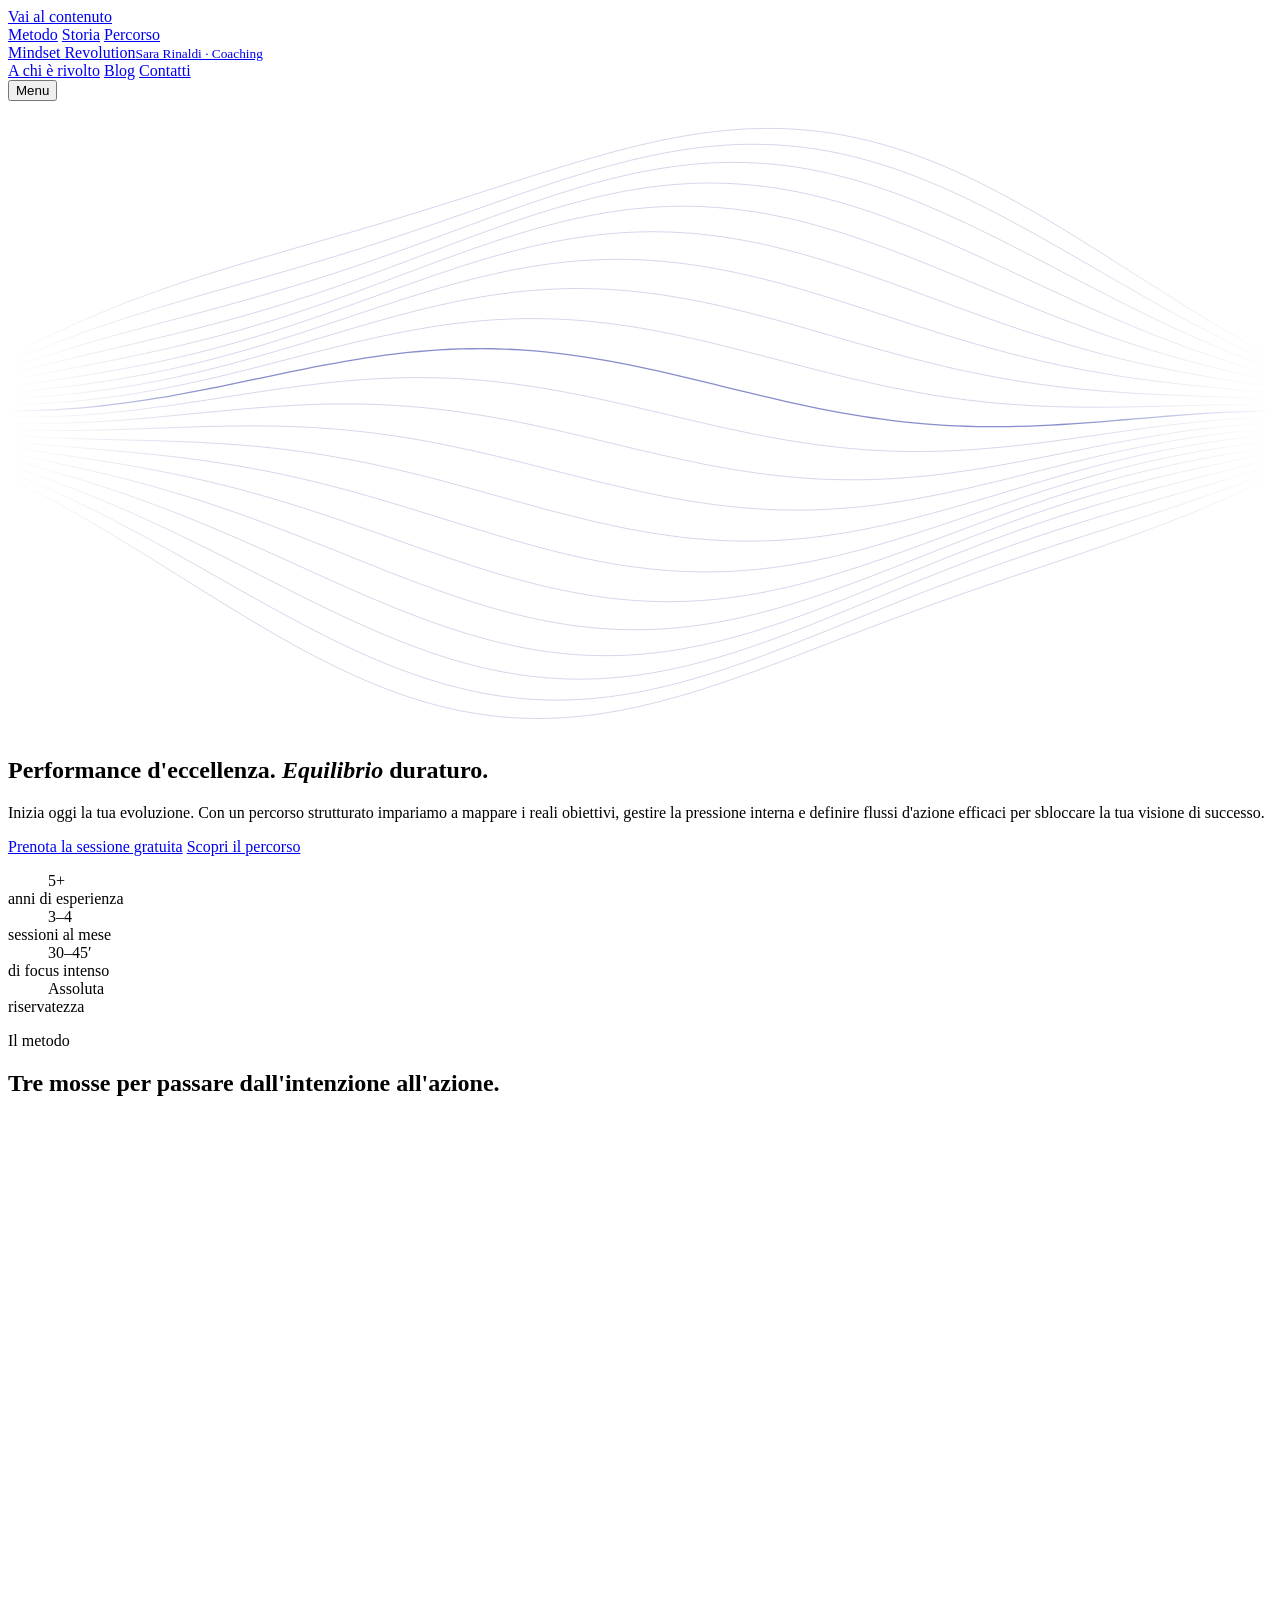
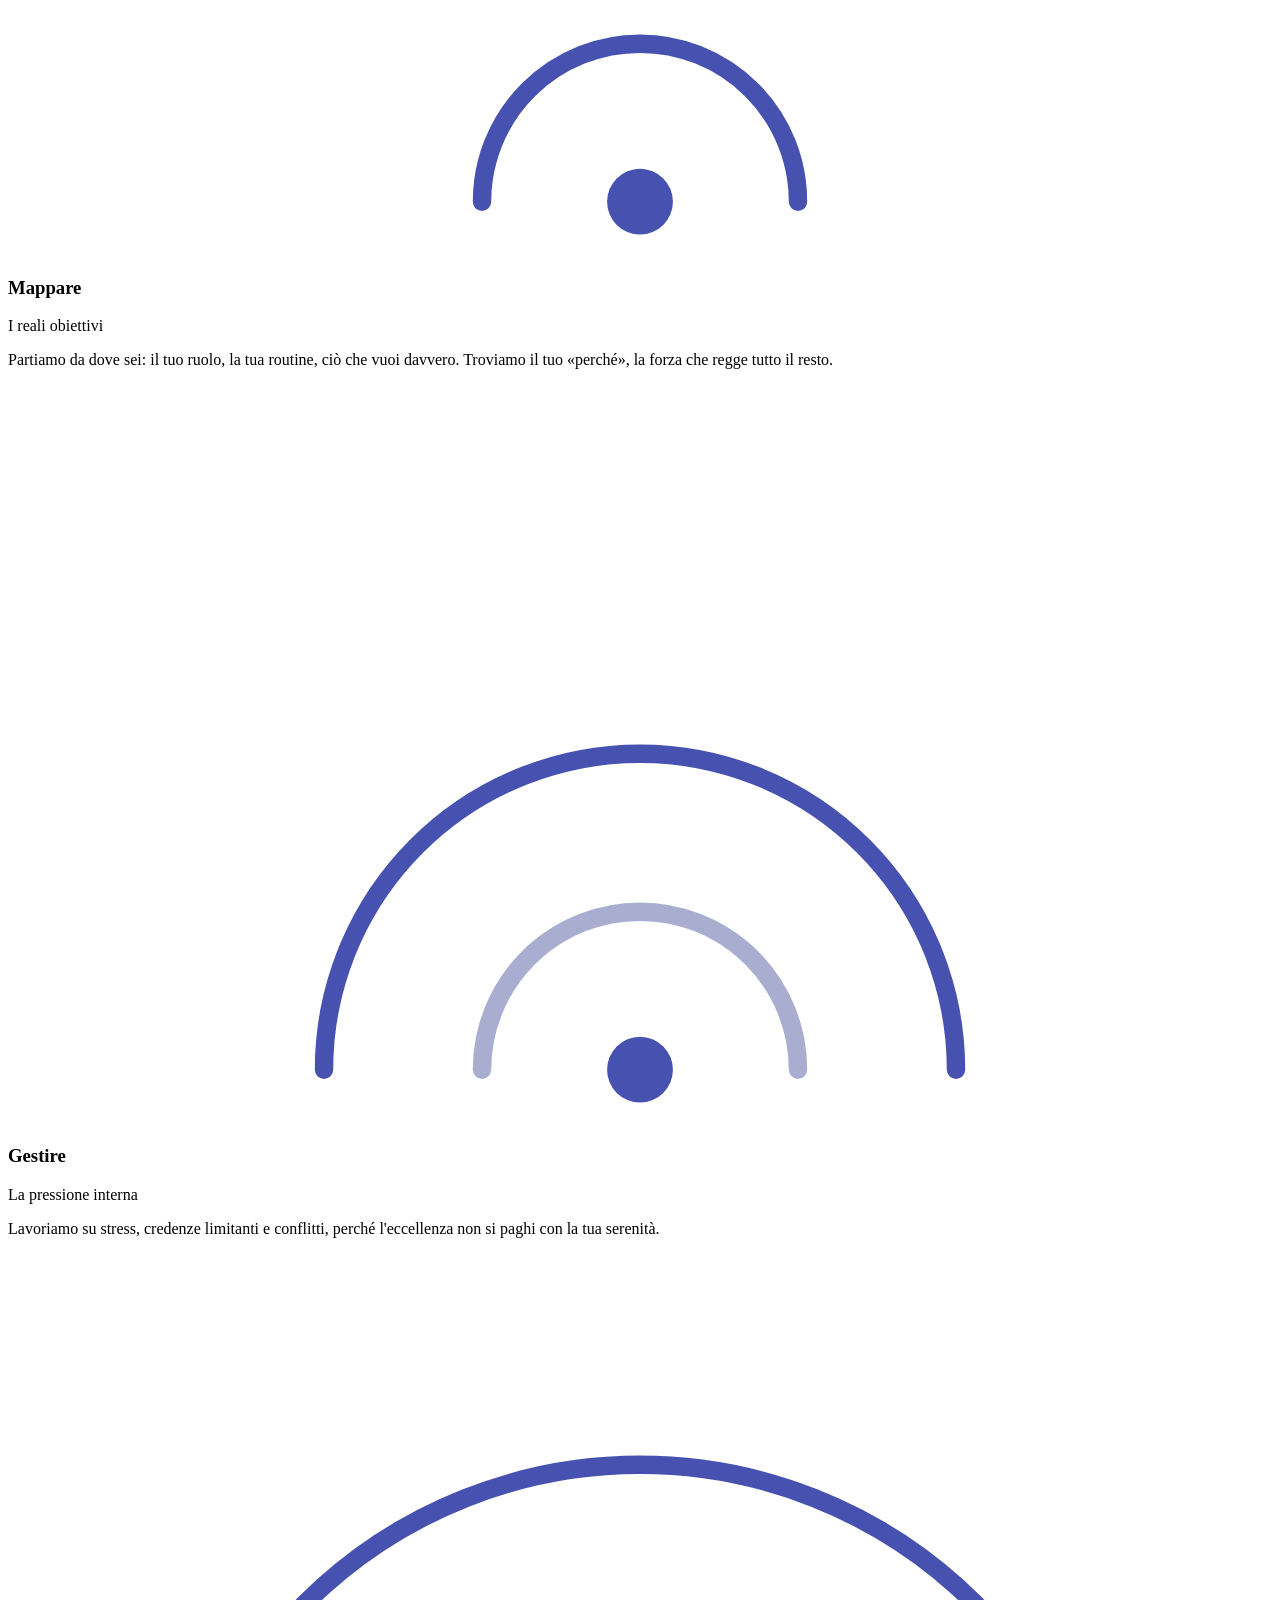
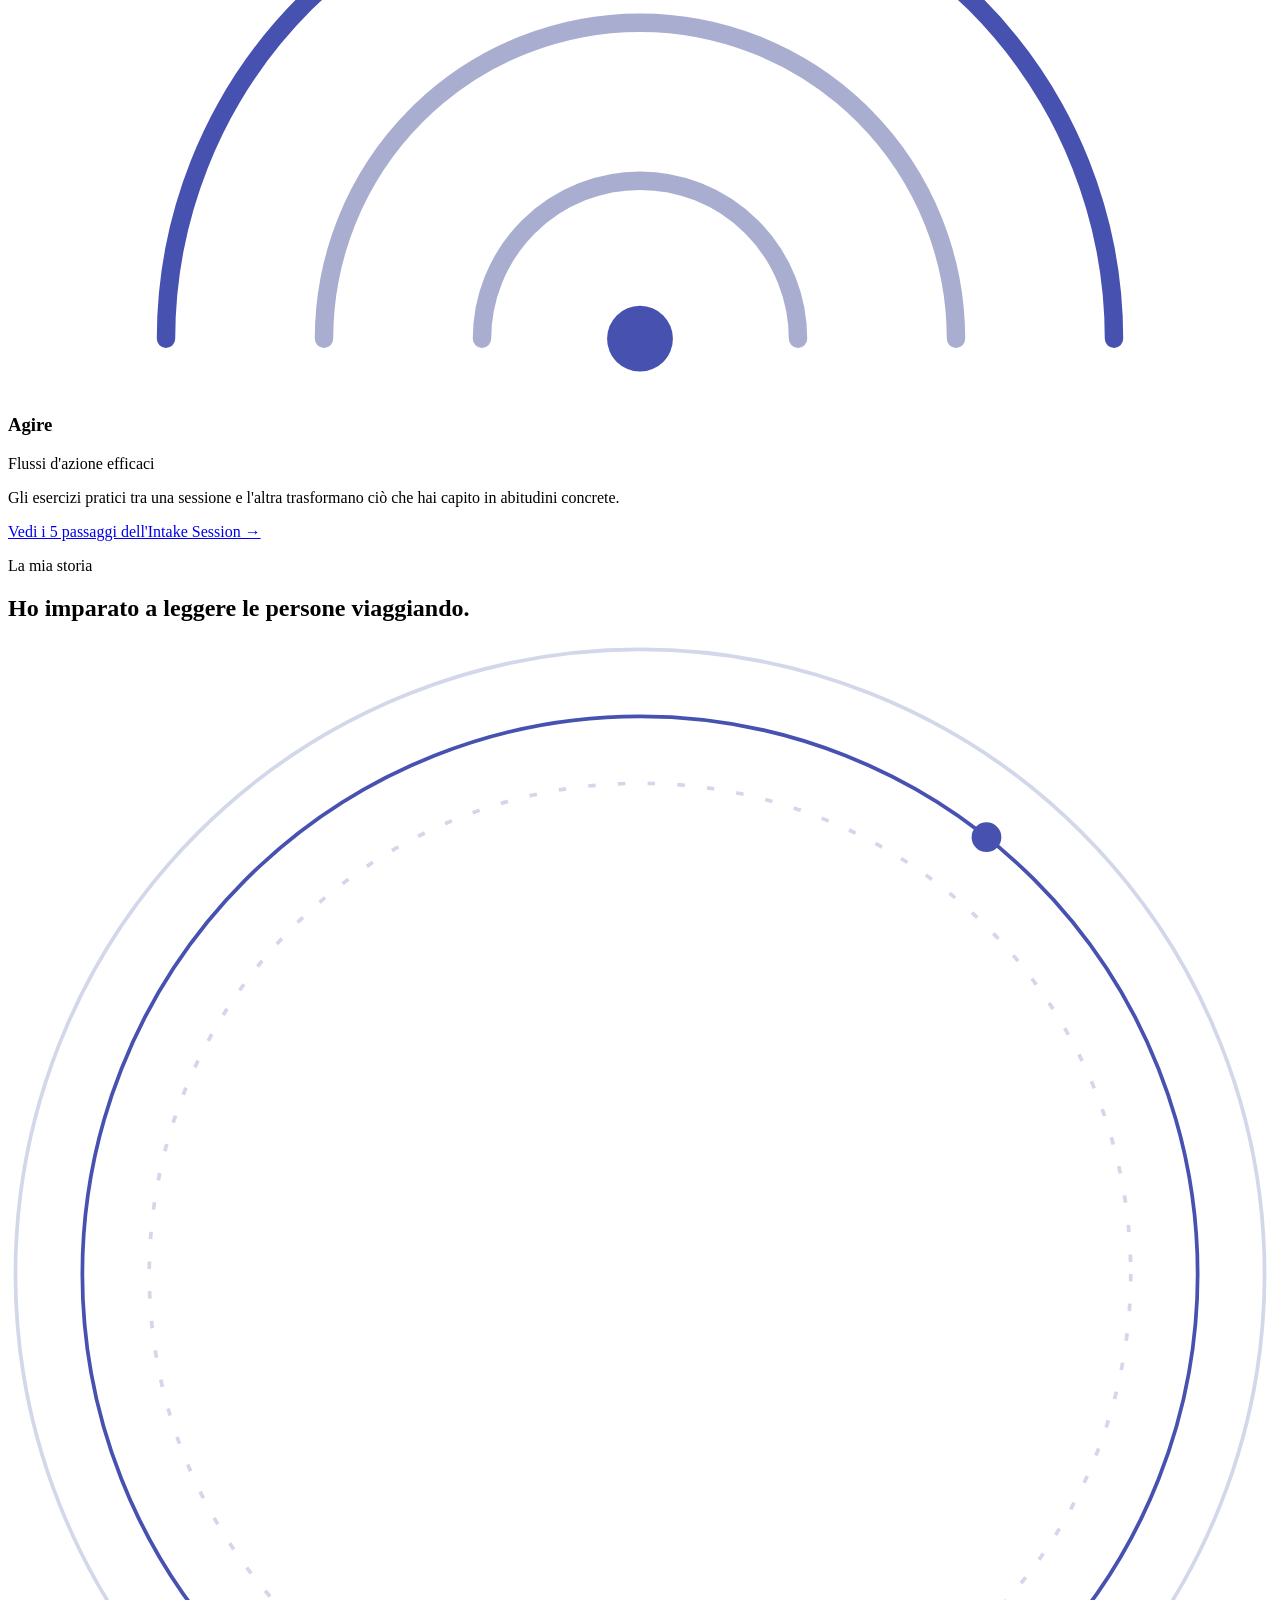
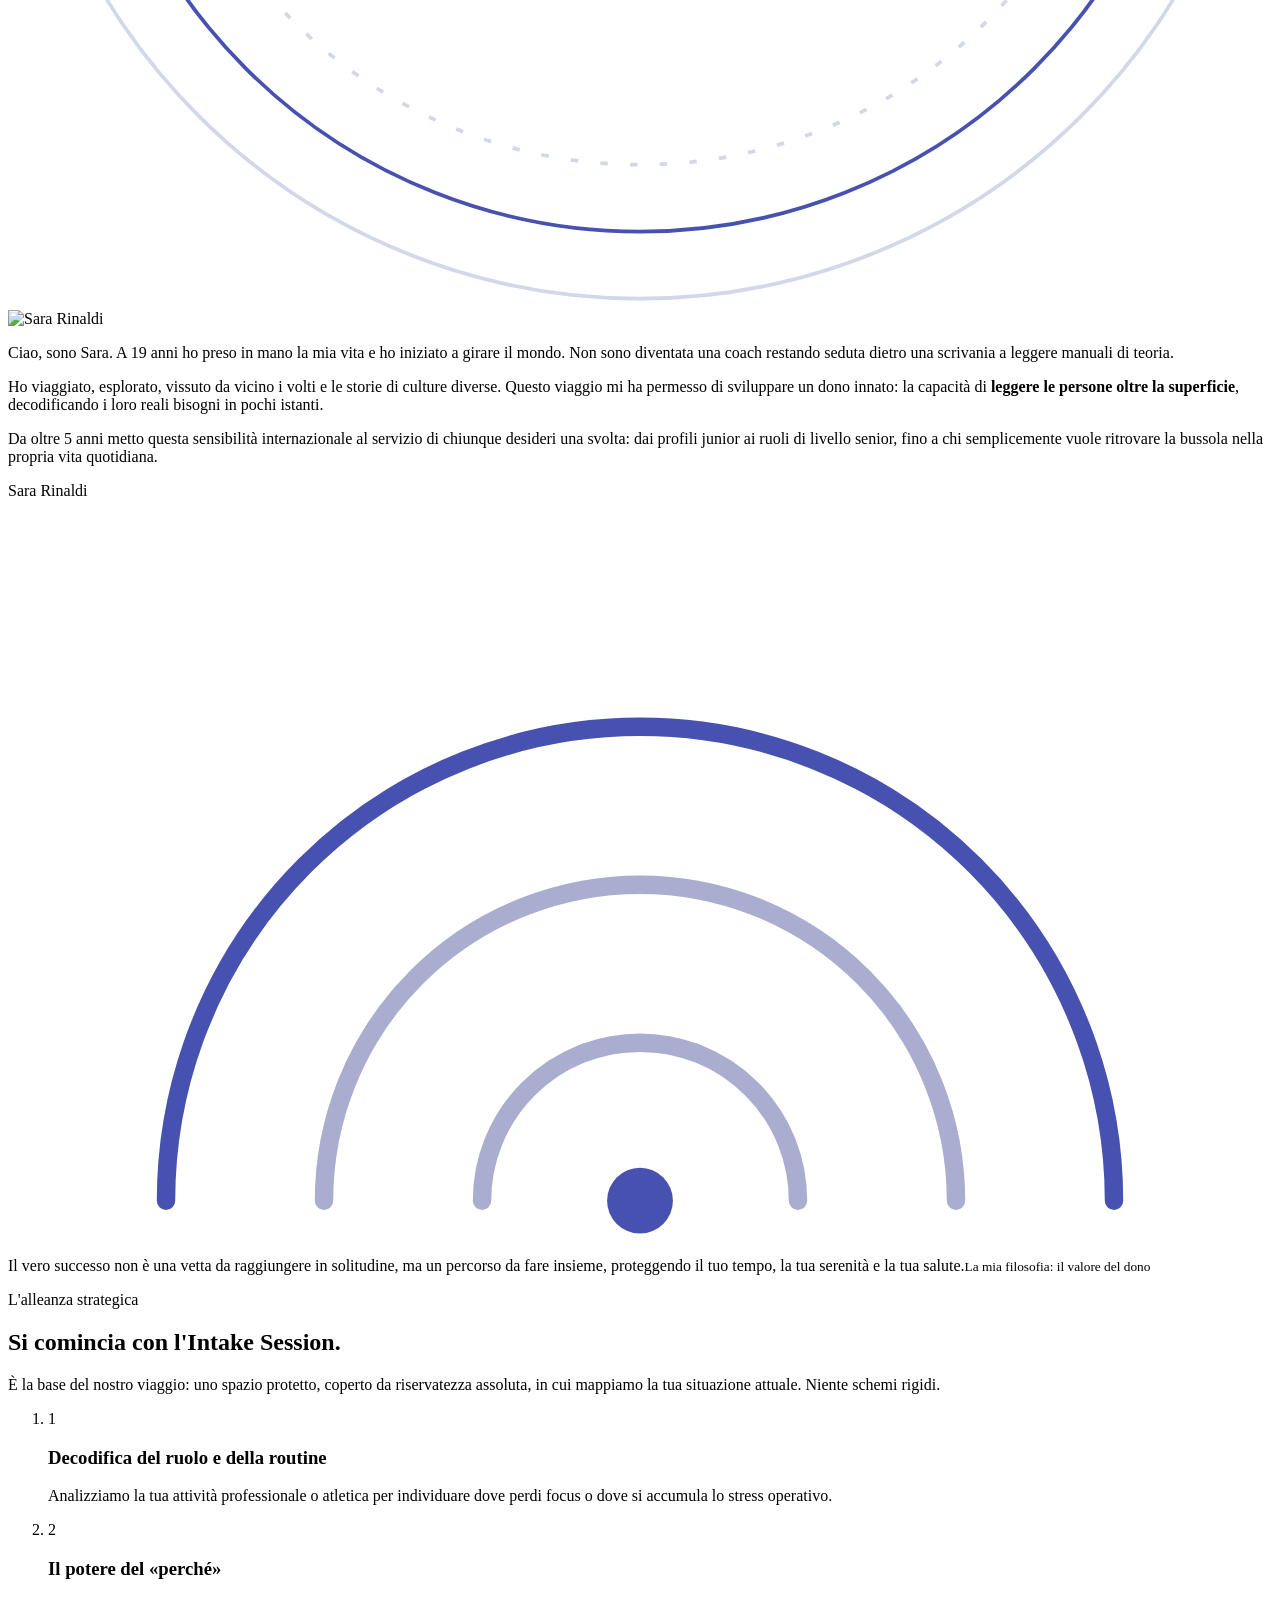
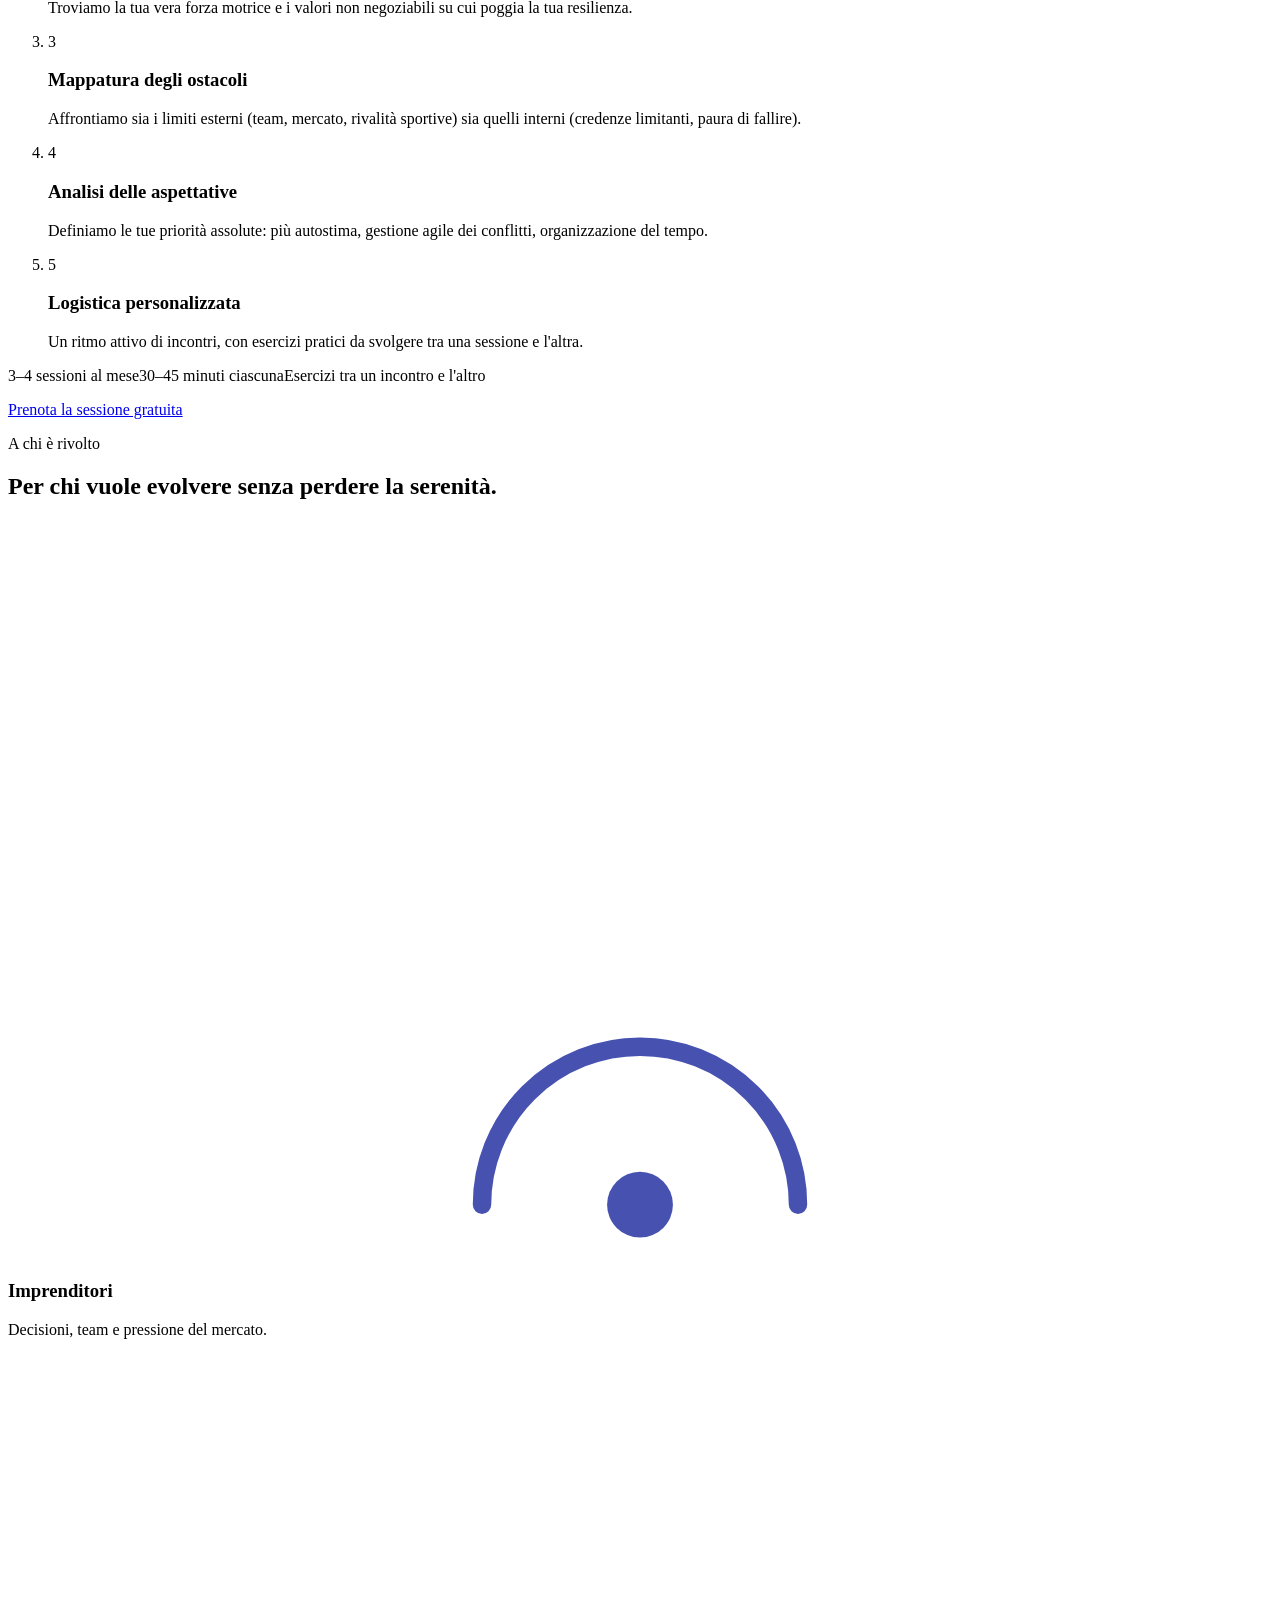
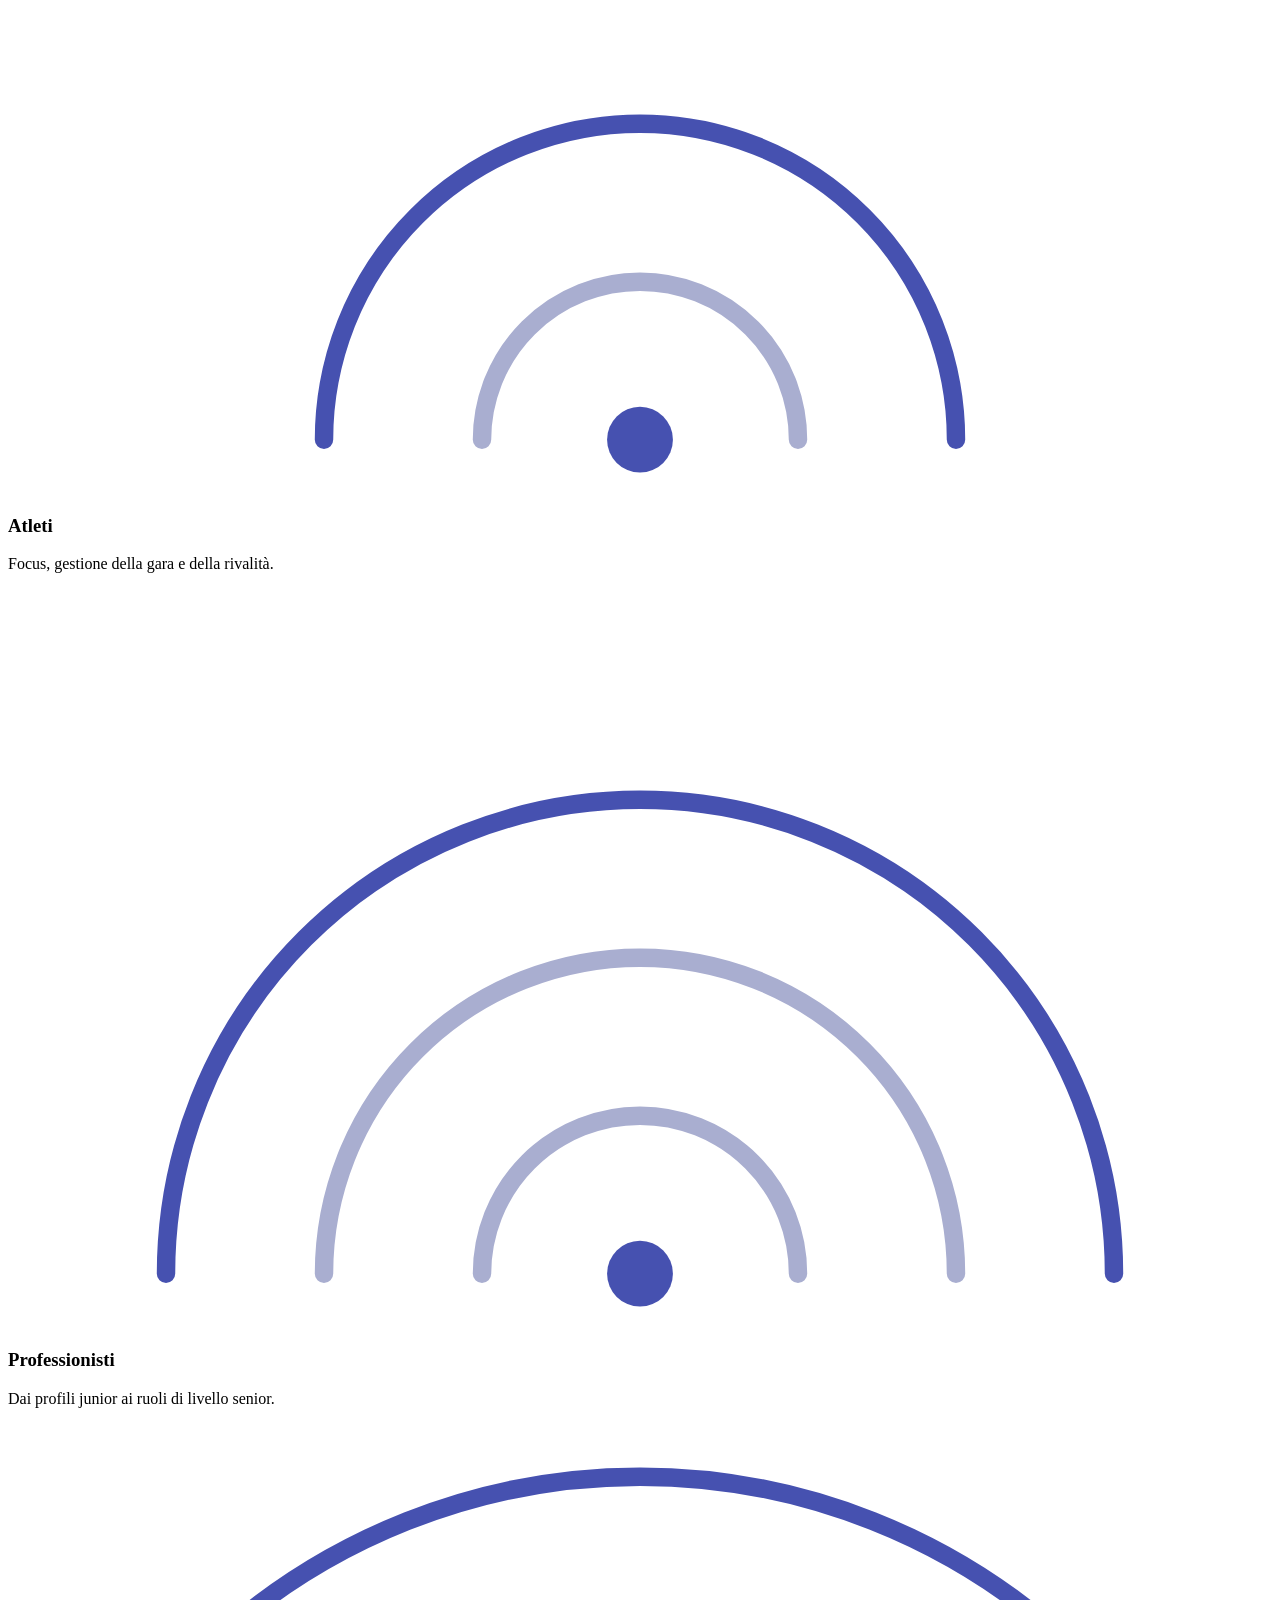
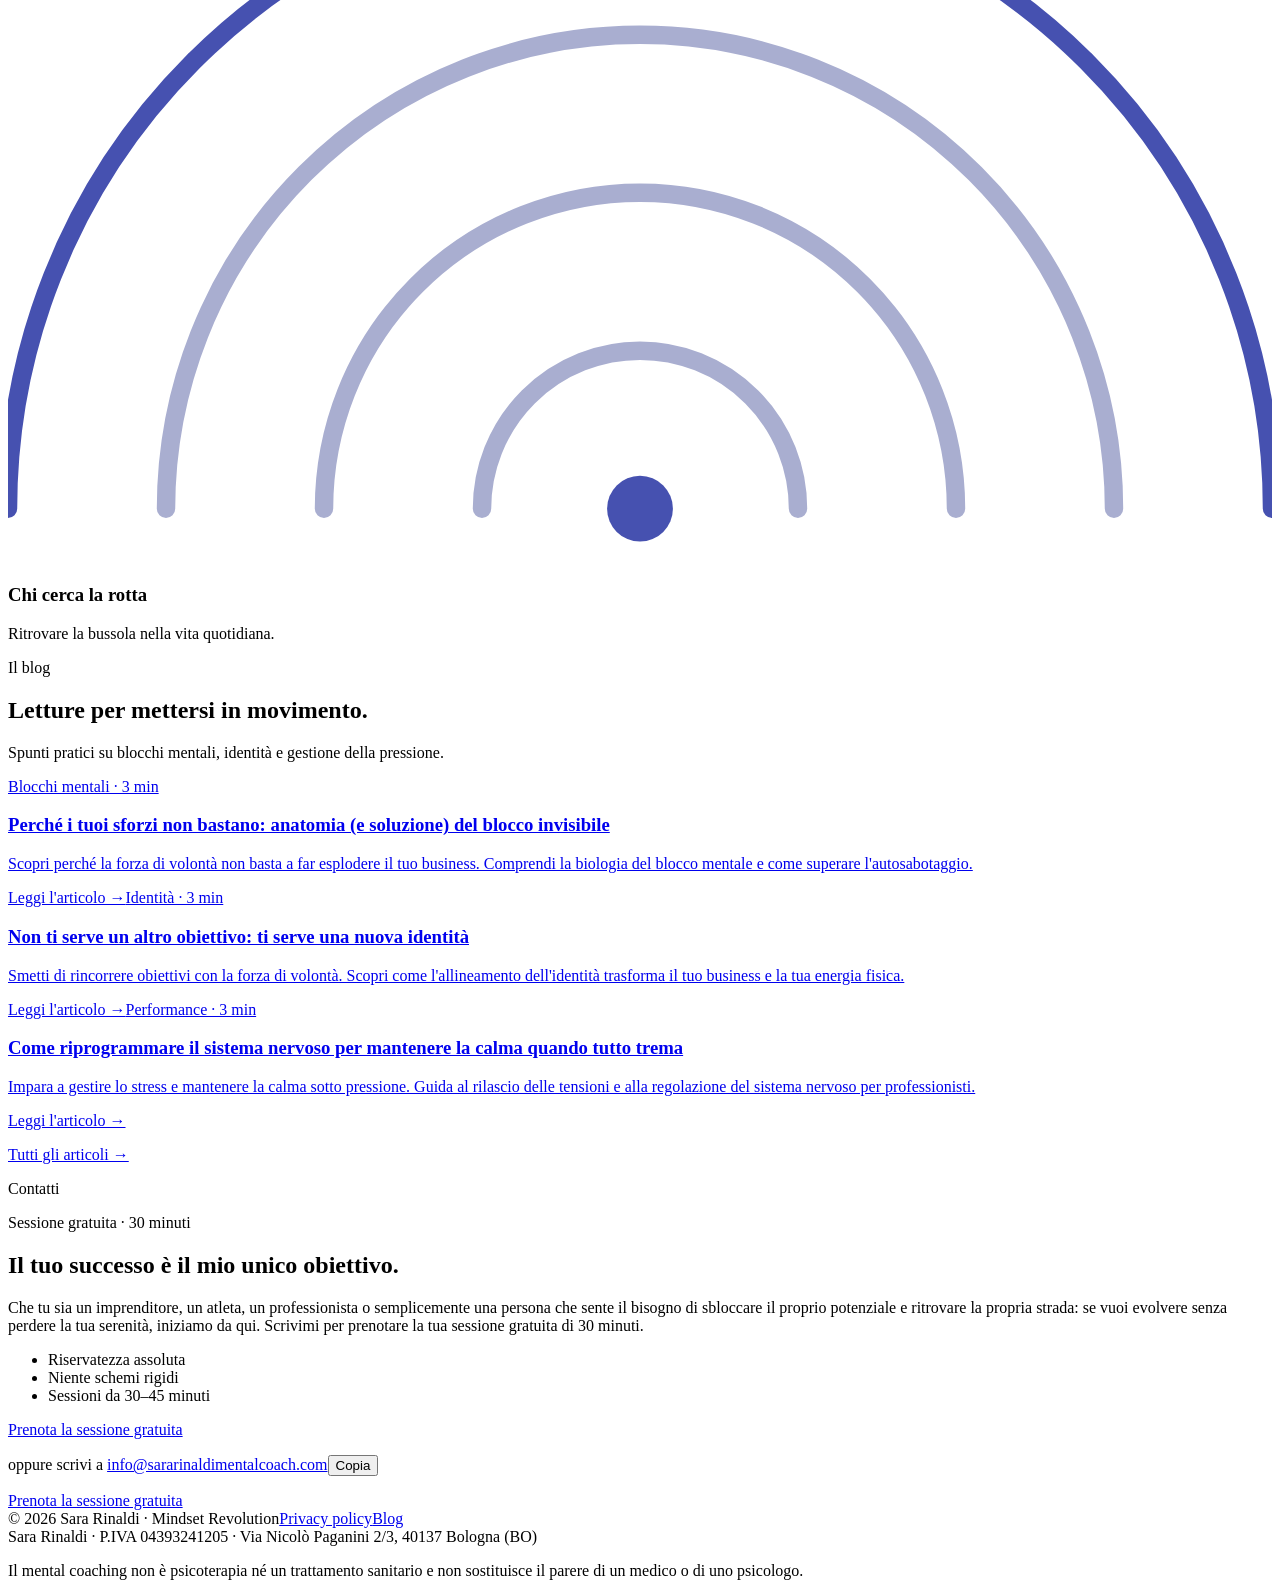
==== commit 224933a8: "Add files via upload" ====
--- a/public/index.html
+++ b/public/index.html
@@ -5,7 +5,7 @@
 <meta name="viewport" content="width=device-width, initial-scale=1, viewport-fit=cover">
 <title>Mindset Revolution · Sara Rinaldi, mental coach</title>
 <meta name="description" content="Mental coaching per imprenditori, atleti e professionisti: un percorso strutturato per gestire la pressione, sbloccare il potenziale e ritrovare equilibrio. Prenota una sessione gratuita di 30 minuti.">
-<meta name="robots" content="noindex, nofollow">
+<meta name="robots" content="index, follow">
 <link rel="canonical" href="https://sararinaldimentalcoach.com/">
 <meta name="theme-color" content="#f7f7fb">
 <link rel="icon" href="/favicon.svg" type="image/svg+xml">
@@ -22,6 +22,7 @@
 <meta name="twitter:card" content="summary_large_image">
 <link rel="preload" href="/fonts/jost-latin-wght-normal.woff2" as="font" type="font/woff2" crossorigin>
 <link rel="preload" href="/fonts/dm-sans-latin-wght-normal.woff2" as="font" type="font/woff2" crossorigin>
+<script>try{if("IntersectionObserver"in window&&!matchMedia("(prefers-reduced-motion: reduce)").matches)document.documentElement.classList.add("anim")}catch(e){}</script>
 <link rel="stylesheet" href="/style.css">
 <script type="application/ld+json">{"@context":"https://schema.org","@type":"ProfessionalService","name":"Mindset Revolution","url":"https://sararinaldimentalcoach.com/","image":"https://sararinaldimentalcoach.com/img/og.png","description":"Mental coaching per imprenditori, atleti e professionisti.","founder":{"@type":"Person","name":"Sara Rinaldi","jobTitle":"Mental coach"},"areaServed":"IT","inLanguage":"it"}</script>
 </head>
@@ -74,9 +75,9 @@
       <h2>Tre mosse per passare dall'intenzione all'azione.</h2>
     </div>
     <div class="three">
-      <div><svg viewBox="0 0 96 56" fill="none" aria-hidden="true"><path d="M36 52 A12 12 0 0 1 60 52" stroke="#4651b0" stroke-width="1.4" stroke-linecap="round"/><circle cx="48" cy="52" r="2.5" fill="#4651b0"/></svg><h3>Mappare</h3><p class="w">I reali obiettivi</p><p class="t">Partiamo da dove sei: il tuo ruolo, la tua routine, ciò che vuoi davvero. Troviamo il tuo «perché», la forza che regge tutto il resto.</p></div>
-      <div><svg viewBox="0 0 96 56" fill="none" aria-hidden="true"><path d="M36 52 A12 12 0 0 1 60 52" stroke="#a9aed0" stroke-width="1.4" stroke-linecap="round"/><path d="M24 52 A24 24 0 0 1 72 52" stroke="#4651b0" stroke-width="1.4" stroke-linecap="round"/><circle cx="48" cy="52" r="2.5" fill="#4651b0"/></svg><h3>Gestire</h3><p class="w">La pressione interna</p><p class="t">Lavoriamo su stress, credenze limitanti e conflitti, perché l'eccellenza non si paghi con la tua serenità.</p></div>
-      <div><svg viewBox="0 0 96 56" fill="none" aria-hidden="true"><path d="M36 52 A12 12 0 0 1 60 52" stroke="#a9aed0" stroke-width="1.4" stroke-linecap="round"/><path d="M24 52 A24 24 0 0 1 72 52" stroke="#a9aed0" stroke-width="1.4" stroke-linecap="round"/><path d="M12 52 A36 36 0 0 1 84 52" stroke="#4651b0" stroke-width="1.4" stroke-linecap="round"/><circle cx="48" cy="52" r="2.5" fill="#4651b0"/></svg><h3>Agire</h3><p class="w">Flussi d'azione efficaci</p><p class="t">Gli esercizi pratici tra una sessione e l'altra trasformano ciò che hai capito in abitudini concrete.</p></div>
+      <div><svg viewBox="0 0 96 56" fill="none" aria-hidden="true"><path class="arc" pathLength="1" style="--k:0" d="M36 52 A12 12 0 0 1 60 52" stroke="#4651b0" stroke-width="1.4" stroke-linecap="round"/><circle class="dot" style="--k:1" cx="48" cy="52" r="2.5" fill="#4651b0"/></svg><h3>Mappare</h3><p class="w">I reali obiettivi</p><p class="t">Partiamo da dove sei: il tuo ruolo, la tua routine, ciò che vuoi davvero. Troviamo il tuo «perché», la forza che regge tutto il resto.</p></div>
+      <div><svg viewBox="0 0 96 56" fill="none" aria-hidden="true"><path class="arc" pathLength="1" style="--k:0" d="M36 52 A12 12 0 0 1 60 52" stroke="#a9aed0" stroke-width="1.4" stroke-linecap="round"/><path class="arc" pathLength="1" style="--k:1" d="M24 52 A24 24 0 0 1 72 52" stroke="#4651b0" stroke-width="1.4" stroke-linecap="round"/><circle class="dot" style="--k:2" cx="48" cy="52" r="2.5" fill="#4651b0"/></svg><h3>Gestire</h3><p class="w">La pressione interna</p><p class="t">Lavoriamo su stress, credenze limitanti e conflitti, perché l'eccellenza non si paghi con la tua serenità.</p></div>
+      <div><svg viewBox="0 0 96 56" fill="none" aria-hidden="true"><path class="arc" pathLength="1" style="--k:0" d="M36 52 A12 12 0 0 1 60 52" stroke="#a9aed0" stroke-width="1.4" stroke-linecap="round"/><path class="arc" pathLength="1" style="--k:1" d="M24 52 A24 24 0 0 1 72 52" stroke="#a9aed0" stroke-width="1.4" stroke-linecap="round"/><path class="arc" pathLength="1" style="--k:2" d="M12 52 A36 36 0 0 1 84 52" stroke="#4651b0" stroke-width="1.4" stroke-linecap="round"/><circle class="dot" style="--k:3" cx="48" cy="52" r="2.5" fill="#4651b0"/></svg><h3>Agire</h3><p class="w">Flussi d'azione efficaci</p><p class="t">Gli esercizi pratici tra una sessione e l'altra trasformano ciò che hai capito in abitudini concrete.</p></div>
     </div>
     <p class="center"><a class="textlink" href="#percorso">Vedi i 5 passaggi dell'Intake Session →</a></p>
   </section>
@@ -87,7 +88,7 @@
         <p class="label">La mia storia</p>
         <h2>Ho imparato a leggere le persone viaggiando.</h2>
       </div>
-      <div class="round"><svg viewBox="0 0 340 340" fill="none" aria-hidden="true"><circle cx="170" cy="170" r="168" stroke="#d3d7ea" stroke-width="1"/><circle cx="170" cy="170" r="150" stroke="#4651b0" stroke-width="1"/><circle cx="170" cy="170" r="132" stroke="#d3d7ea" stroke-width="1" stroke-dasharray="2 6"/><circle cx="263.2" cy="52.5" r="4" fill="#4651b0"/></svg><img class="photo" alt="Sara Rinaldi" width="245" height="245" src="/img/sara.jpg"></div>
+      <div class="round"><svg viewBox="0 0 340 340" fill="none" aria-hidden="true"><circle cx="170" cy="170" r="168" stroke="#d3d7ea" stroke-width="1"/><circle cx="170" cy="170" r="150" stroke="#4651b0" stroke-width="1"/><g class="spin rev"><circle cx="170" cy="170" r="132" stroke="#d3d7ea" stroke-width="1" stroke-dasharray="2 6"/></g><g class="spin"><circle cx="263.2" cy="52.5" r="4" fill="#4651b0"/></g></svg><img class="photo" alt="Sara Rinaldi" width="245" height="245" src="/img/sara.jpg"></div>
       <div class="prose">
         <p>Ciao, sono Sara. A 19 anni ho preso in mano la mia vita e ho iniziato a girare il mondo. Non sono diventata una coach restando seduta dietro una scrivania a leggere manuali di teoria.</p>
         <p>Ho viaggiato, esplorato, vissuto da vicino i volti e le storie di culture diverse. Questo viaggio mi ha permesso di sviluppare un dono innato: la capacità di <strong>leggere le persone oltre la superficie</strong>, decodificando i loro reali bisogni in pochi istanti.</p>
@@ -95,7 +96,7 @@
         <p class="sig">Sara Rinaldi</p>
       </div>
     </div>
-    <p class="pull"><svg viewBox="0 0 96 56" fill="none" aria-hidden="true"><path d="M36 52 A12 12 0 0 1 60 52" stroke="#a9aed0" stroke-width="1.4" stroke-linecap="round"/><path d="M24 52 A24 24 0 0 1 72 52" stroke="#a9aed0" stroke-width="1.4" stroke-linecap="round"/><path d="M12 52 A36 36 0 0 1 84 52" stroke="#4651b0" stroke-width="1.4" stroke-linecap="round"/><circle cx="48" cy="52" r="2.5" fill="#4651b0"/></svg>Il vero successo non è una vetta da raggiungere in solitudine, ma un percorso da fare insieme, proteggendo il tuo tempo, la tua serenità e la tua salute.<small>La mia filosofia: il valore del dono</small></p>
+    <p class="pull"><svg viewBox="0 0 96 56" fill="none" aria-hidden="true"><path class="arc" pathLength="1" style="--k:0" d="M36 52 A12 12 0 0 1 60 52" stroke="#a9aed0" stroke-width="1.4" stroke-linecap="round"/><path class="arc" pathLength="1" style="--k:1" d="M24 52 A24 24 0 0 1 72 52" stroke="#a9aed0" stroke-width="1.4" stroke-linecap="round"/><path class="arc" pathLength="1" style="--k:2" d="M12 52 A36 36 0 0 1 84 52" stroke="#4651b0" stroke-width="1.4" stroke-linecap="round"/><circle class="dot" style="--k:3" cx="48" cy="52" r="2.5" fill="#4651b0"/></svg>Il vero successo non è una vetta da raggiungere in solitudine, ma un percorso da fare insieme, proteggendo il tuo tempo, la tua serenità e la tua salute.<small>La mia filosofia: il valore del dono</small></p>
   </section>
 
   <section class="block" id="percorso">
@@ -121,10 +122,10 @@
       <h2>Per chi vuole evolvere senza perdere la serenità.</h2>
     </div>
     <div class="panels">
-      <div class="panel"><svg viewBox="0 0 96 56" fill="none" aria-hidden="true"><path d="M36 52 A12 12 0 0 1 60 52" stroke="#4651b0" stroke-width="1.4" stroke-linecap="round"/><circle cx="48" cy="52" r="2.5" fill="#4651b0"/></svg><h3>Imprenditori</h3><p>Decisioni, team e pressione del mercato.</p></div>
-      <div class="panel"><svg viewBox="0 0 96 56" fill="none" aria-hidden="true"><path d="M36 52 A12 12 0 0 1 60 52" stroke="#a9aed0" stroke-width="1.4" stroke-linecap="round"/><path d="M24 52 A24 24 0 0 1 72 52" stroke="#4651b0" stroke-width="1.4" stroke-linecap="round"/><circle cx="48" cy="52" r="2.5" fill="#4651b0"/></svg><h3>Atleti</h3><p>Focus, gestione della gara e della rivalità.</p></div>
-      <div class="panel"><svg viewBox="0 0 96 56" fill="none" aria-hidden="true"><path d="M36 52 A12 12 0 0 1 60 52" stroke="#a9aed0" stroke-width="1.4" stroke-linecap="round"/><path d="M24 52 A24 24 0 0 1 72 52" stroke="#a9aed0" stroke-width="1.4" stroke-linecap="round"/><path d="M12 52 A36 36 0 0 1 84 52" stroke="#4651b0" stroke-width="1.4" stroke-linecap="round"/><circle cx="48" cy="52" r="2.5" fill="#4651b0"/></svg><h3>Professionisti</h3><p>Dai profili junior ai ruoli di livello senior.</p></div>
-      <div class="panel"><svg viewBox="0 0 96 56" fill="none" aria-hidden="true"><path d="M36 52 A12 12 0 0 1 60 52" stroke="#a9aed0" stroke-width="1.4" stroke-linecap="round"/><path d="M24 52 A24 24 0 0 1 72 52" stroke="#a9aed0" stroke-width="1.4" stroke-linecap="round"/><path d="M12 52 A36 36 0 0 1 84 52" stroke="#a9aed0" stroke-width="1.4" stroke-linecap="round"/><path d="M0 52 A48 48 0 0 1 96 52" stroke="#4651b0" stroke-width="1.4" stroke-linecap="round"/><circle cx="48" cy="52" r="2.5" fill="#4651b0"/></svg><h3>Chi cerca la rotta</h3><p>Ritrovare la bussola nella vita quotidiana.</p></div>
+      <div class="panel"><svg viewBox="0 0 96 56" fill="none" aria-hidden="true"><path class="arc" pathLength="1" style="--k:0" d="M36 52 A12 12 0 0 1 60 52" stroke="#4651b0" stroke-width="1.4" stroke-linecap="round"/><circle class="dot" style="--k:1" cx="48" cy="52" r="2.5" fill="#4651b0"/></svg><h3>Imprenditori</h3><p>Decisioni, team e pressione del mercato.</p></div>
+      <div class="panel"><svg viewBox="0 0 96 56" fill="none" aria-hidden="true"><path class="arc" pathLength="1" style="--k:0" d="M36 52 A12 12 0 0 1 60 52" stroke="#a9aed0" stroke-width="1.4" stroke-linecap="round"/><path class="arc" pathLength="1" style="--k:1" d="M24 52 A24 24 0 0 1 72 52" stroke="#4651b0" stroke-width="1.4" stroke-linecap="round"/><circle class="dot" style="--k:2" cx="48" cy="52" r="2.5" fill="#4651b0"/></svg><h3>Atleti</h3><p>Focus, gestione della gara e della rivalità.</p></div>
+      <div class="panel"><svg viewBox="0 0 96 56" fill="none" aria-hidden="true"><path class="arc" pathLength="1" style="--k:0" d="M36 52 A12 12 0 0 1 60 52" stroke="#a9aed0" stroke-width="1.4" stroke-linecap="round"/><path class="arc" pathLength="1" style="--k:1" d="M24 52 A24 24 0 0 1 72 52" stroke="#a9aed0" stroke-width="1.4" stroke-linecap="round"/><path class="arc" pathLength="1" style="--k:2" d="M12 52 A36 36 0 0 1 84 52" stroke="#4651b0" stroke-width="1.4" stroke-linecap="round"/><circle class="dot" style="--k:3" cx="48" cy="52" r="2.5" fill="#4651b0"/></svg><h3>Professionisti</h3><p>Dai profili junior ai ruoli di livello senior.</p></div>
+      <div class="panel"><svg viewBox="0 0 96 56" fill="none" aria-hidden="true"><path class="arc" pathLength="1" style="--k:0" d="M36 52 A12 12 0 0 1 60 52" stroke="#a9aed0" stroke-width="1.4" stroke-linecap="round"/><path class="arc" pathLength="1" style="--k:1" d="M24 52 A24 24 0 0 1 72 52" stroke="#a9aed0" stroke-width="1.4" stroke-linecap="round"/><path class="arc" pathLength="1" style="--k:2" d="M12 52 A36 36 0 0 1 84 52" stroke="#a9aed0" stroke-width="1.4" stroke-linecap="round"/><path class="arc" pathLength="1" style="--k:3" d="M0 52 A48 48 0 0 1 96 52" stroke="#4651b0" stroke-width="1.4" stroke-linecap="round"/><circle class="dot" style="--k:4" cx="48" cy="52" r="2.5" fill="#4651b0"/></svg><h3>Chi cerca la rotta</h3><p>Ritrovare la bussola nella vita quotidiana.</p></div>
     </div>
   </section>
 
@@ -144,14 +145,14 @@
     <h2>Il tuo successo è il mio unico obiettivo.</h2>
     <p class="lead2">Che tu sia un imprenditore, un atleta, un professionista o semplicemente una persona che sente il bisogno di sbloccare il proprio potenziale e ritrovare la propria strada: se vuoi evolvere senza perdere la tua serenità, iniziamo da qui. Scrivimi per prenotare la tua sessione gratuita di 30 minuti.</p>
     <ul class="ticks"><li>Riservatezza assoluta</li><li>Niente schemi rigidi</li><li>Sessioni da 30–45 minuti</li></ul>
-    <a class="btn" href="mailto:sara.rinaldi.training@gmail.com?subject=Prenotazione%20sessione%20gratuita%20di%2030%20minuti&body=Ciao%20Sara%2C%0Avorrei%20prenotare%20la%20sessione%20gratuita%20di%2030%20minuti.%0A%0ANome%3A%0ADi%20cosa%20mi%20occupo%3A%0AGiorni%20e%20orari%20che%20preferisco%3A%0A">Prenota la sessione gratuita</a>
-    <p class="addr">oppure scrivi a <a class="textlink" href="mailto:sara.rinaldi.training@gmail.com">sara.rinaldi.training@gmail.com</a><button class="copybtn" type="button" data-copy="sara.rinaldi.training@gmail.com">Copia</button></p>
+    <a class="btn" href="mailto:info@sararinaldimentalcoach.com?subject=Prenotazione%20sessione%20gratuita%20di%2030%20minuti&body=Ciao%20Sara%2C%0Avorrei%20prenotare%20la%20sessione%20gratuita%20di%2030%20minuti.%0A%0ANome%3A%0ADi%20cosa%20mi%20occupo%3A%0AGiorni%20e%20orari%20che%20preferisco%3A%0A">Prenota la sessione gratuita</a>
+    <p class="addr">oppure scrivi a <a class="textlink" href="mailto:info@sararinaldimentalcoach.com">info@sararinaldimentalcoach.com</a><button class="copybtn" type="button" data-copy="info@sararinaldimentalcoach.com">Copia</button></p>
   </section>
 </main>
 <div class="dock" id="dock"><a class="btn" href="#contatti">Prenota la sessione gratuita</a></div>
 <footer class="sitefoot">
   <div class="row"><span>© 2026 Sara Rinaldi · Mindset Revolution</span><a href="/privacy">Privacy policy</a><a href="/blog/">Blog</a></div>
-  
+  <div>Sara Rinaldi · P.IVA 04393241205 · Via Nicolò Paganini 2/3, 40137 Bologna (BO)</div>
   <p class="note">Il mental coaching non è psicoterapia né un trattamento sanitario e non sostituisce il parere di un medico o di uno psicologo.</p>
 </footer>
 <script src="/site.js" defer></script>
